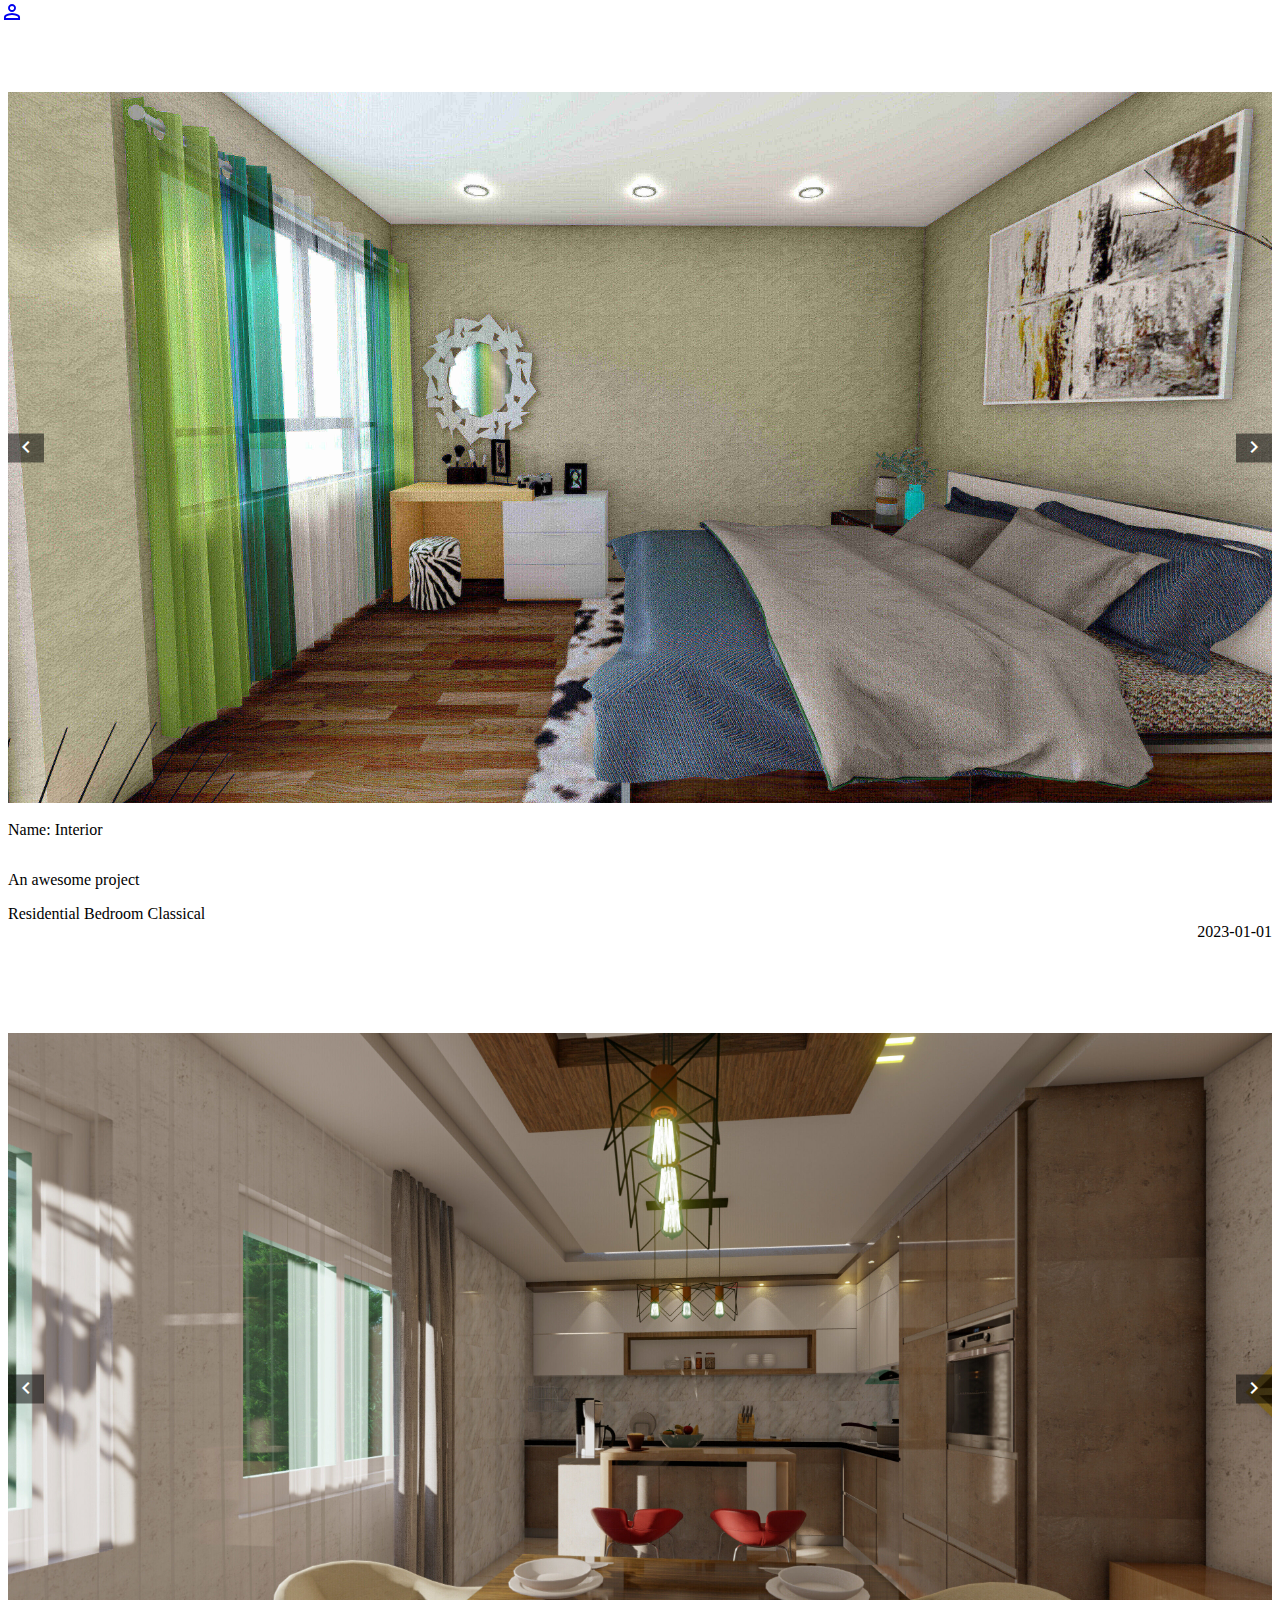
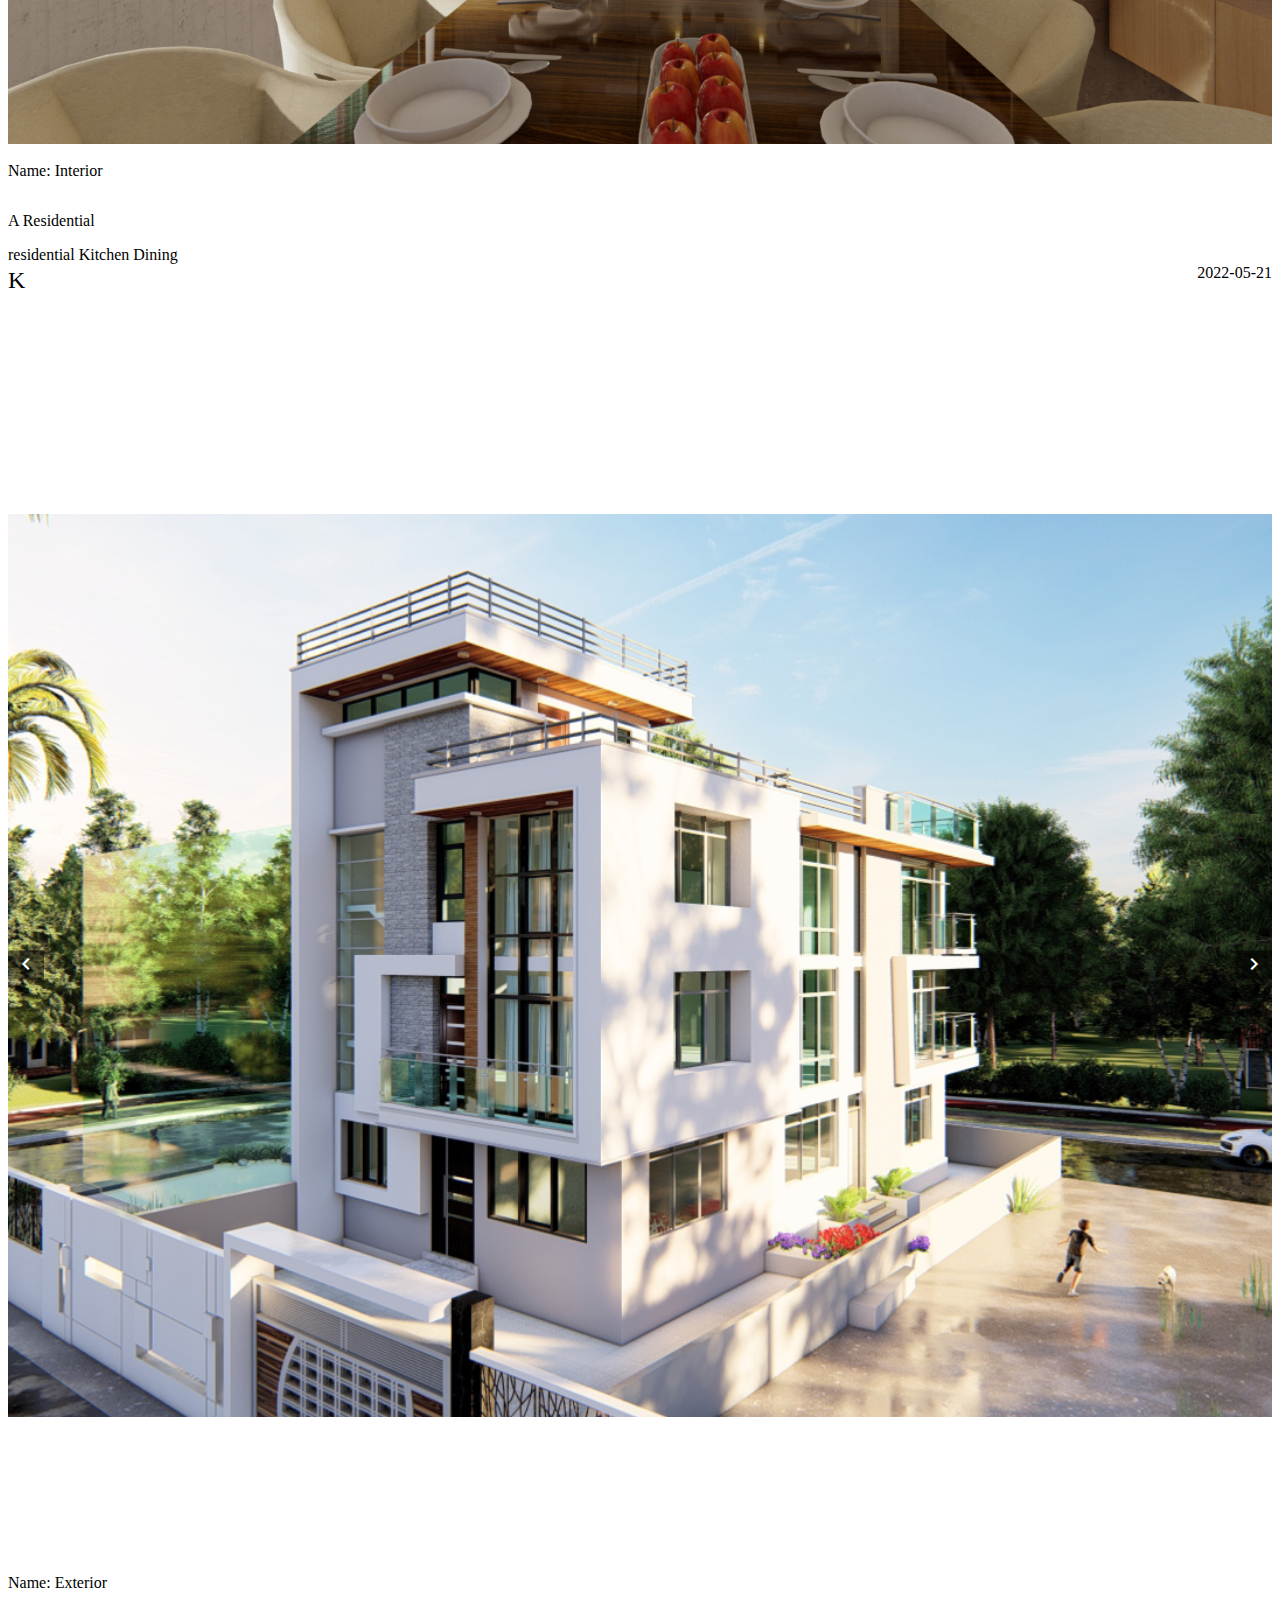
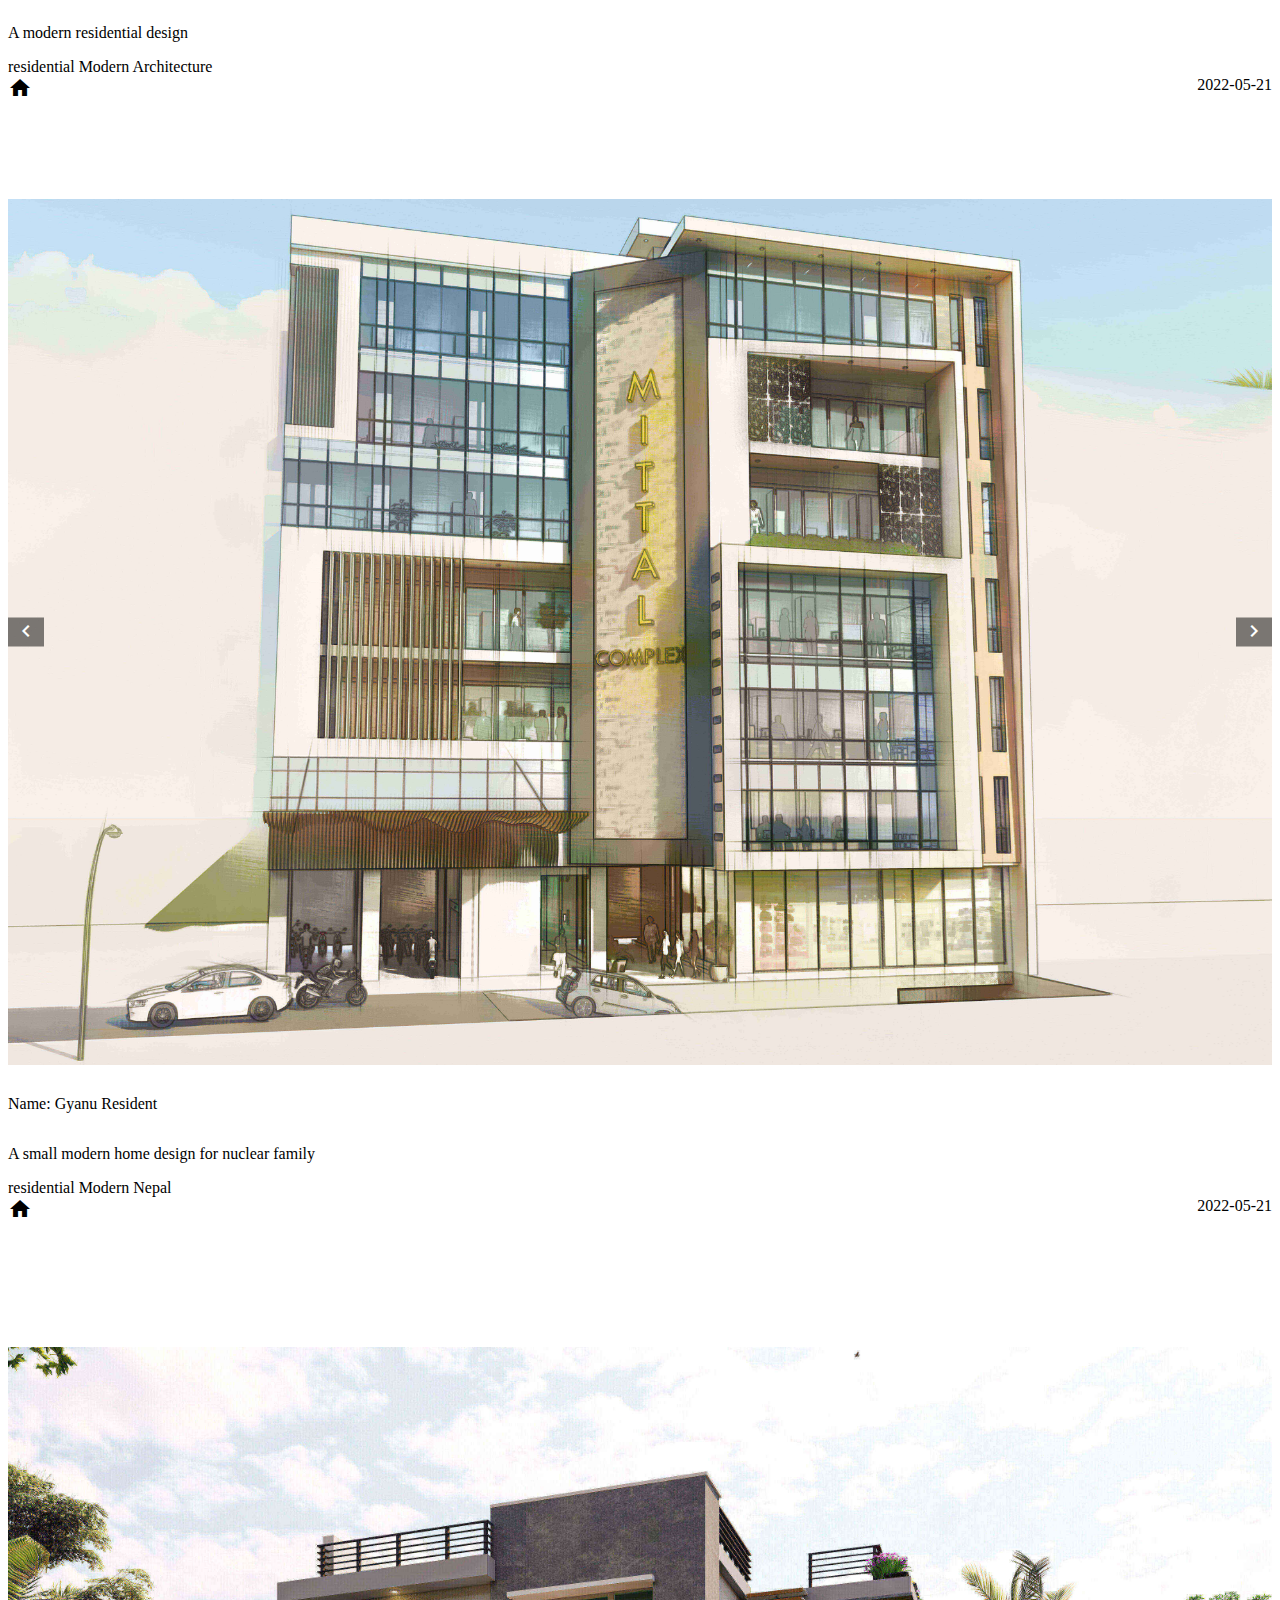
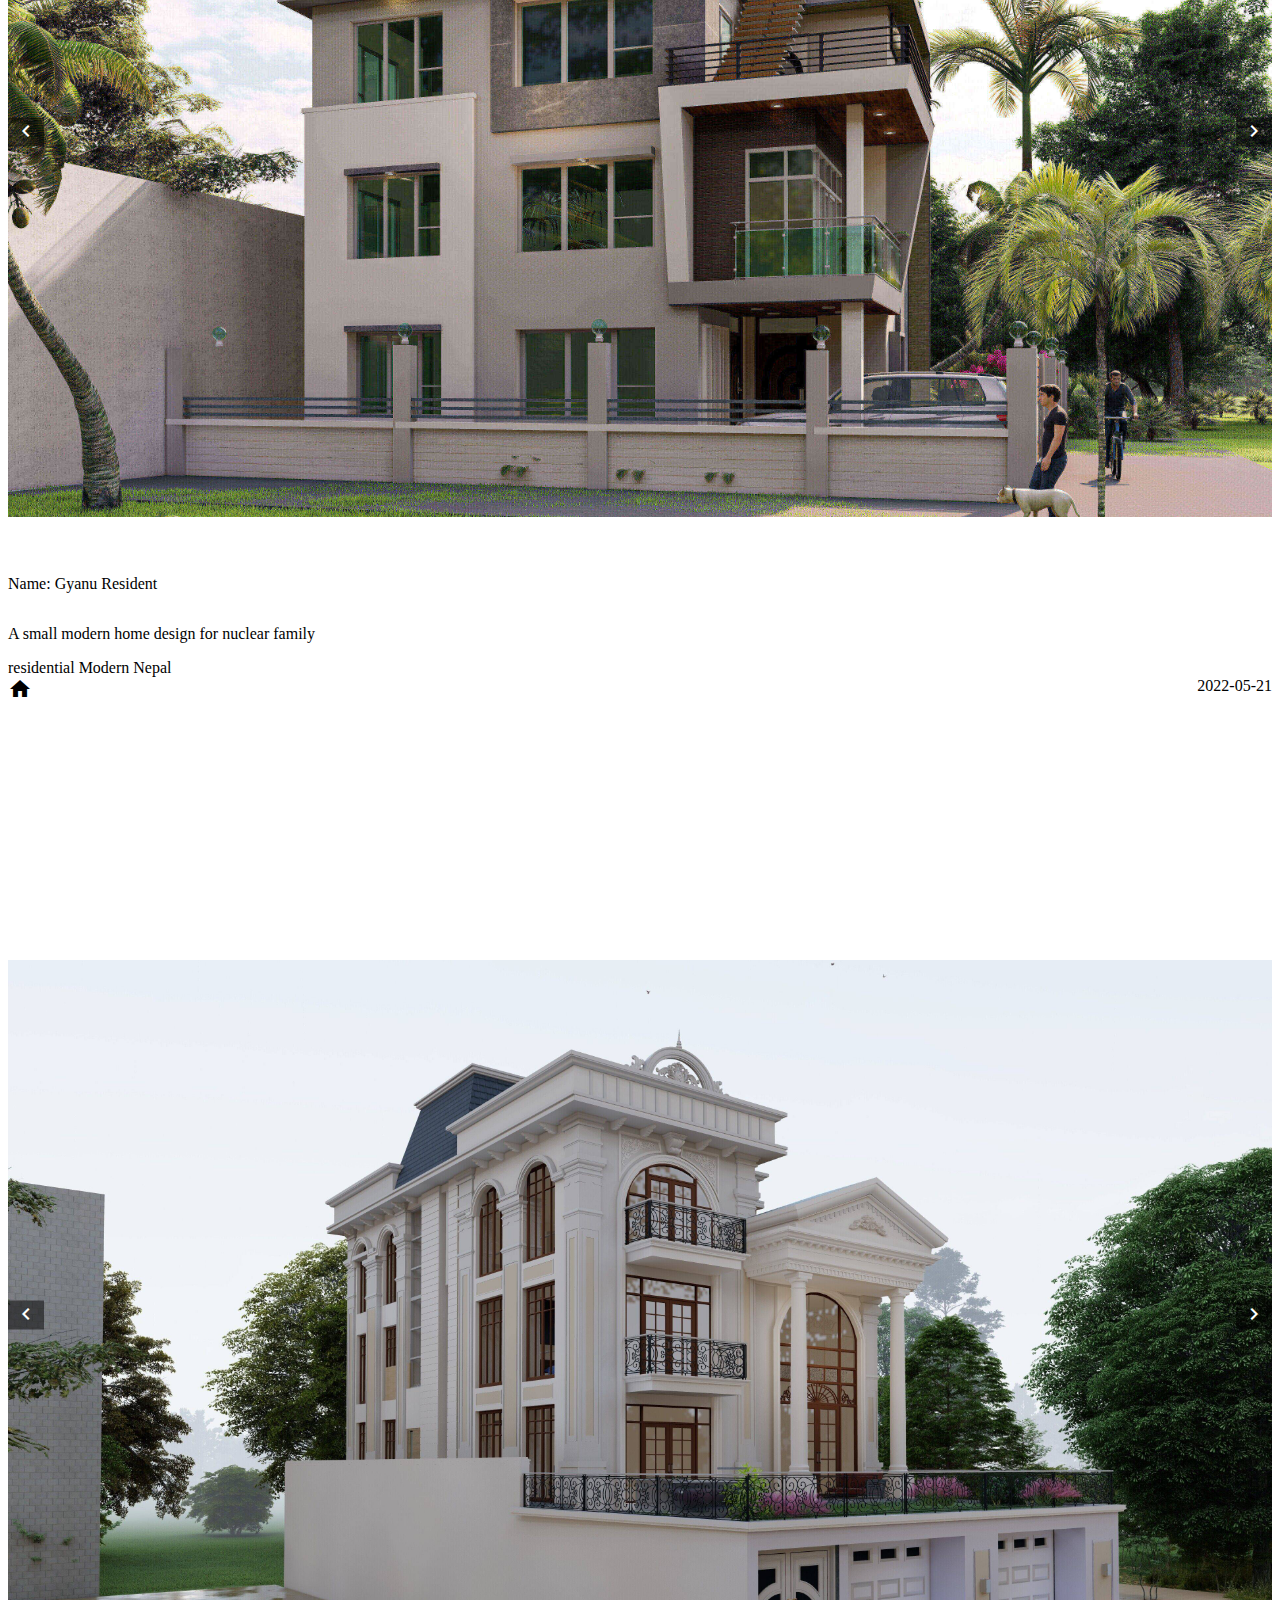
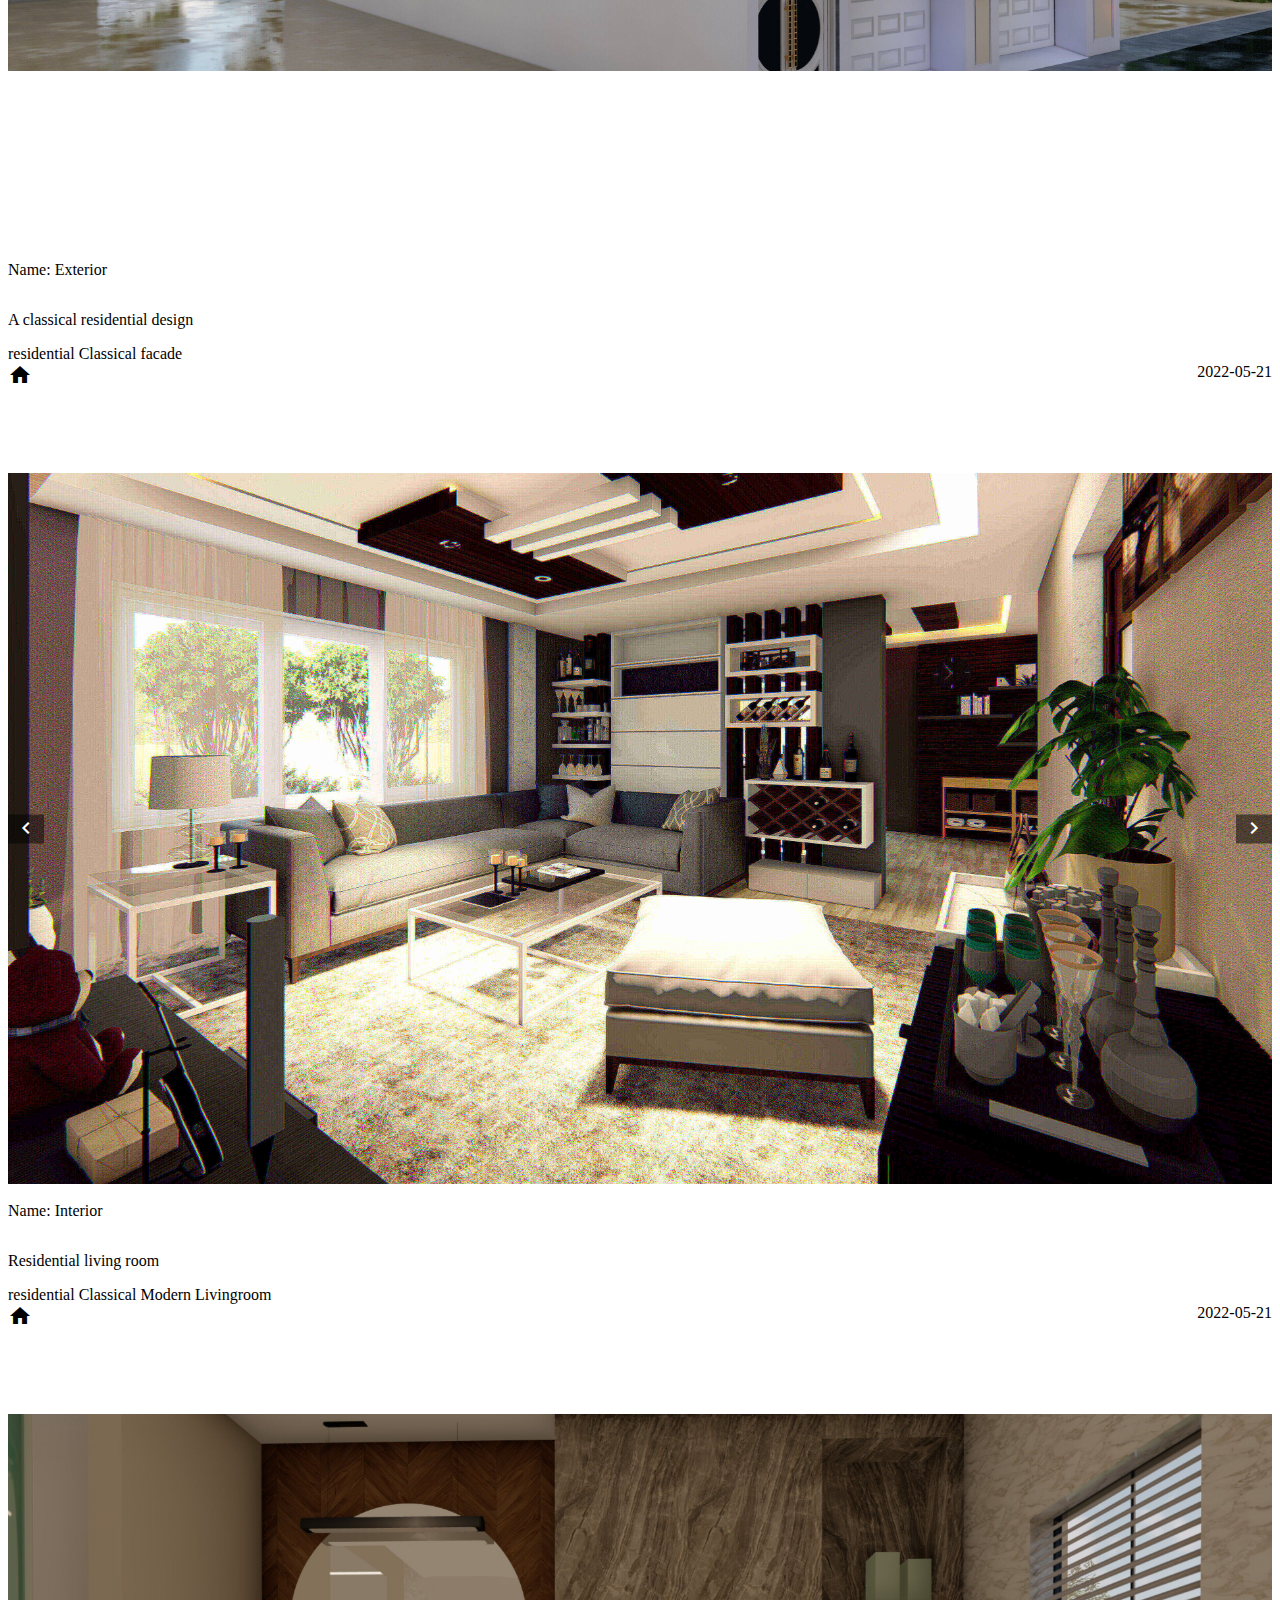
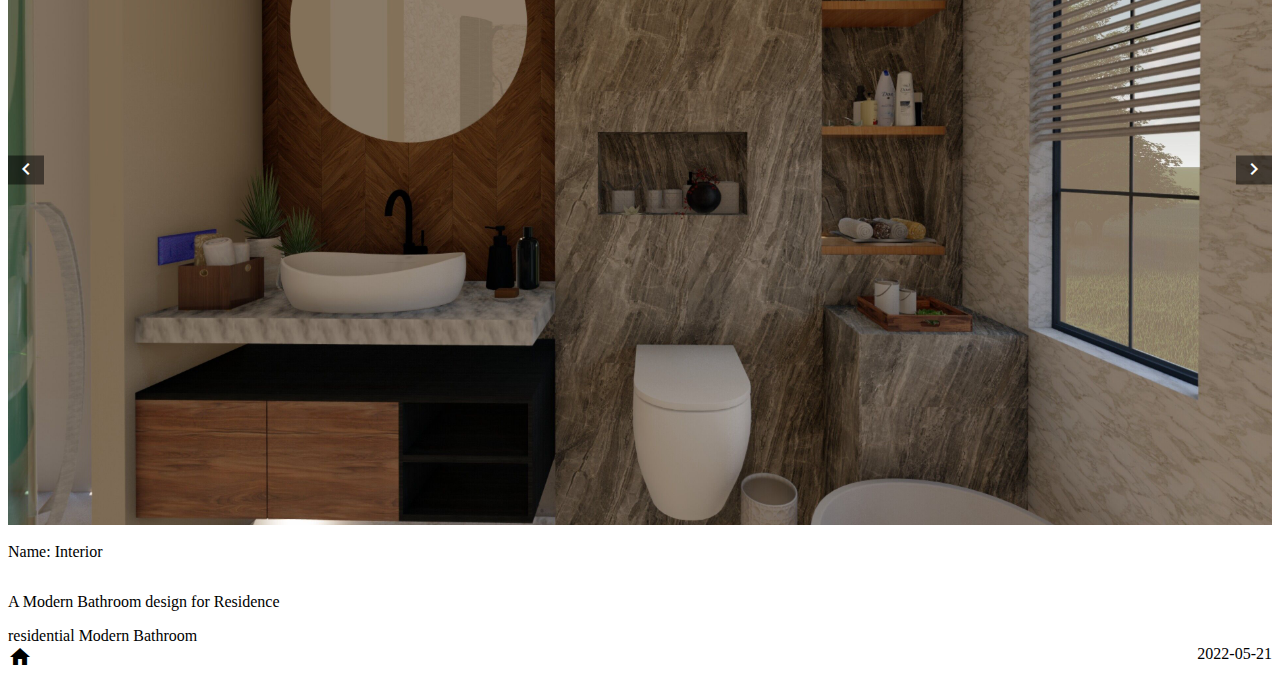
==== docs/index.html @ b26e99eb "initial generate" ====
<!DOCTYPE html>
<html lang="en">

<head>
    <meta charset="UTF-8">
    <meta http-equiv="X-UA-Compatible" content="IE=edge">
    <meta name="viewport" content="width=device-width, initial-scale=1.0">
    <title>Urmila Bade - Architect</title>
    <link href="https://fonts.googleapis.com/icon?family=Material+Icons" rel="stylesheet">
    <link href="https://fonts.googleapis.com/css?family=Open+Sans:300,400,700" rel="stylesheet">

    <!-- Bulma Version 0.9.x-->
    <link rel="stylesheet" href="https://cdn.jsdelivr.net/npm/bulma@1.0.0/css/bulma.min.css">

    <link rel="stylesheet" href="/styles/styles.css">
    <link rel="stylesheet" href="/styles/carousel.css">
</head>

<body>
    <div class="navbar is-inline-flex is-fixed-top">
        <!-- Navbar content -->
        <div class="navbar-item is-flex-touch">
            
            <a class="navbar-item" href="/about.html">
                <span class="icon is-large">
                    <i class="material-icons">person_outline</i>
                </span>
            </a>
            
        </div>
    </div>

    <div class="container has-navbar-fixed-top">
        

<div class="columns body-columns">
    <div class="column is-half is-offset-one-quarter">

        
        <div class="card">
            

            <div class="card-image">
                <div class="carousel">
                    <ul>
                        
                        <li>
                            <img src="portfolio/20230101-project1/gallery/BEDROOM 2.jpg" style="cursor: pointer;" alt="Picture">
                        </li>
                        
                        <li>
                            <img src="portfolio/20230101-project1/gallery/DDF.jpg" style="cursor: pointer;" alt="Picture">
                        </li>
                        
                        <li>
                            <img src="portfolio/20230101-project1/gallery/3 (1).jpg" style="cursor: pointer;" alt="Picture">
                        </li>
                        
                        <li>
                            <img src="portfolio/20230101-project1/gallery/BEDROOM 1 (1).jpg" style="cursor: pointer;" alt="Picture">
                        </li>
                        
                        <li>
                            <img src="portfolio/20230101-project1/gallery/2.jpg" style="cursor: pointer;" alt="Picture">
                        </li>
                        
                        <li>
                            <img src="portfolio/20230101-project1/gallery/p8.jpg" style="cursor: pointer;" alt="Picture">
                        </li>
                        
                    </ul>
                </div>
            </div>

            <div class="card-content">
                <div class="content">
                    
                    <div style="display: flex; justify-content: space-between;">
                        <p>
                            
                            <span class="subtitle is-5">Name: Interior</span>
                            
                        </p>
                        <p>
                            
                        </p>
                    </div>
                    
                    <p>
                        An awesome project
                    </p>
                    
                    <span class="tag">
                        Residential
                    </span>
                    
                    <span class="tag">
                        Bedroom
                    </span>
                    
                    <span class="tag">
                        Classical
                    </span>
                    

                </div>
            </div>

            <div class="card-footer">
                <div class="card-footer-item" style="display: flex; justify-content: space-between;">
                    <div>
                        <span class="icon is-medium">
                            <i class="material-icons">apartment</i>
                        </span>
                    </div>

                    <time datetime="2023-01-01">2023-01-01</time>

                </div>
            </div>
        </div>
        
        <div class="card">
            

            <div class="card-image">
                <div class="carousel">
                    <ul>
                        
                        <li>
                            <img src="portfolio/20220521-project2/gallery/P1.jpg" style="cursor: pointer;" alt="Picture">
                        </li>
                        
                        <li>
                            <img src="portfolio/20220521-project2/gallery/p1 (1).jpg" style="cursor: pointer;" alt="Picture">
                        </li>
                        
                        <li>
                            <img src="portfolio/20220521-project2/gallery/P2 (1).jpg" style="cursor: pointer;" alt="Picture">
                        </li>
                        
                        <li>
                            <img src="portfolio/20220521-project2/gallery/3.jpg" style="cursor: pointer;" alt="Picture">
                        </li>
                        
                        <li>
                            <img src="portfolio/20220521-project2/gallery/4.jpg" style="cursor: pointer;" alt="Picture">
                        </li>
                        
                    </ul>
                </div>
            </div>

            <div class="card-content">
                <div class="content">
                    
                    <div style="display: flex; justify-content: space-between;">
                        <p>
                            
                            <span class="subtitle is-5">Name: Interior</span>
                            
                        </p>
                        <p>
                            
                        </p>
                    </div>
                    
                    <p>
                        A Residential
                    </p>
                    
                    <span class="tag">
                        residential
                    </span>
                    
                    <span class="tag">
                        Kitchen
                    </span>
                    
                    <span class="tag">
                        Dining
                    </span>
                    

                </div>
            </div>

            <div class="card-footer">
                <div class="card-footer-item" style="display: flex; justify-content: space-between;">
                    <div>
                        <span class="icon is-medium">
                            <i class="material-icons">Kitchen</i>
                        </span>
                    </div>

                    <time datetime="2022-05-21">2022-05-21</time>

                </div>
            </div>
        </div>
        
        <div class="card">
            

            <div class="card-image">
                <div class="carousel">
                    <ul>
                        
                        <li>
                            <img src="portfolio/20220521-project6/gallery/2-p.jpg" style="cursor: pointer;" alt="Picture">
                        </li>
                        
                        <li>
                            <img src="portfolio/20220521-project6/gallery/B.jpg" style="cursor: pointer;" alt="Picture">
                        </li>
                        
                        <li>
                            <img src="portfolio/20220521-project6/gallery/pic3.jpg" style="cursor: pointer;" alt="Picture">
                        </li>
                        
                        <li>
                            <img src="portfolio/20220521-project6/gallery/ee.jpg" style="cursor: pointer;" alt="Picture">
                        </li>
                        
                        <li>
                            <img src="portfolio/20220521-project6/gallery/B (1).jpg" style="cursor: pointer;" alt="Picture">
                        </li>
                        
                        <li>
                            <img src="portfolio/20220521-project6/gallery/2-A.jpg" style="cursor: pointer;" alt="Picture">
                        </li>
                        
                        <li>
                            <img src="portfolio/20220521-project6/gallery/C.jpg" style="cursor: pointer;" alt="Picture">
                        </li>
                        
                        <li>
                            <img src="portfolio/20220521-project6/gallery/3-p.jpg" style="cursor: pointer;" alt="Picture">
                        </li>
                        
                        <li>
                            <img src="portfolio/20220521-project6/gallery/a3.jpg" style="cursor: pointer;" alt="Picture">
                        </li>
                        
                        <li>
                            <img src="portfolio/20220521-project6/gallery/3-A.jpg" style="cursor: pointer;" alt="Picture">
                        </li>
                        
                    </ul>
                </div>
            </div>

            <div class="card-content">
                <div class="content">
                    
                    <div style="display: flex; justify-content: space-between;">
                        <p>
                            
                            <span class="subtitle is-5">Name: Exterior</span>
                            
                        </p>
                        <p>
                            
                        </p>
                    </div>
                    
                    <p>
                        A modern residential design
                    </p>
                    
                    <span class="tag">
                        residential
                    </span>
                    
                    <span class="tag">
                        Modern
                    </span>
                    
                    <span class="tag">
                        Architecture
                    </span>
                    

                </div>
            </div>

            <div class="card-footer">
                <div class="card-footer-item" style="display: flex; justify-content: space-between;">
                    <div>
                        <span class="icon is-medium">
                            <i class="material-icons">home</i>
                        </span>
                    </div>

                    <time datetime="2022-05-21">2022-05-21</time>

                </div>
            </div>
        </div>
        
        <div class="card">
            

            <div class="card-image">
                <div class="carousel">
                    <ul>
                        
                        <li>
                            <img src="portfolio/20220521-project8/gallery/PIC2.jpg" style="cursor: pointer;" alt="Picture">
                        </li>
                        
                        <li>
                            <img src="portfolio/20220521-project8/gallery/PIC4.jpg" style="cursor: pointer;" alt="Picture">
                        </li>
                        
                        <li>
                            <img src="portfolio/20220521-project8/gallery/PIC6.jpg" style="cursor: pointer;" alt="Picture">
                        </li>
                        
                        <li>
                            <img src="portfolio/20220521-project8/gallery/PIC1.jpg" style="cursor: pointer;" alt="Picture">
                        </li>
                        
                    </ul>
                </div>
            </div>

            <div class="card-content">
                <div class="content">
                    
                    <div style="display: flex; justify-content: space-between;">
                        <p>
                            
                            <span class="subtitle is-5">Name: Gyanu Resident</span>
                            
                        </p>
                        <p>
                            
                        </p>
                    </div>
                    
                    <p>
                        A small modern home design for nuclear family
                    </p>
                    
                    <span class="tag">
                        residential
                    </span>
                    
                    <span class="tag">
                        Modern
                    </span>
                    
                    <span class="tag">
                        Nepal
                    </span>
                    

                </div>
            </div>

            <div class="card-footer">
                <div class="card-footer-item" style="display: flex; justify-content: space-between;">
                    <div>
                        <span class="icon is-medium">
                            <i class="material-icons">home</i>
                        </span>
                    </div>

                    <time datetime="2022-05-21">2022-05-21</time>

                </div>
            </div>
        </div>
        
        <div class="card">
            

            <div class="card-image">
                <div class="carousel">
                    <ul>
                        
                        <li>
                            <img src="portfolio/20220521-project7/gallery/PIC2.jpg" style="cursor: pointer;" alt="Picture">
                        </li>
                        
                        <li>
                            <img src="portfolio/20220521-project7/gallery/PIC4.jpg" style="cursor: pointer;" alt="Picture">
                        </li>
                        
                        <li>
                            <img src="portfolio/20220521-project7/gallery/PIC6.jpg" style="cursor: pointer;" alt="Picture">
                        </li>
                        
                        <li>
                            <img src="portfolio/20220521-project7/gallery/PIC1.jpg" style="cursor: pointer;" alt="Picture">
                        </li>
                        
                    </ul>
                </div>
            </div>

            <div class="card-content">
                <div class="content">
                    
                    <div style="display: flex; justify-content: space-between;">
                        <p>
                            
                            <span class="subtitle is-5">Name: Gyanu Resident</span>
                            
                        </p>
                        <p>
                            
                        </p>
                    </div>
                    
                    <p>
                        A small modern home design for nuclear family
                    </p>
                    
                    <span class="tag">
                        residential
                    </span>
                    
                    <span class="tag">
                        Modern
                    </span>
                    
                    <span class="tag">
                        Nepal
                    </span>
                    

                </div>
            </div>

            <div class="card-footer">
                <div class="card-footer-item" style="display: flex; justify-content: space-between;">
                    <div>
                        <span class="icon is-medium">
                            <i class="material-icons">home</i>
                        </span>
                    </div>

                    <time datetime="2022-05-21">2022-05-21</time>

                </div>
            </div>
        </div>
        
        <div class="card">
            

            <div class="card-image">
                <div class="carousel">
                    <ul>
                        
                        <li>
                            <img src="portfolio/20220521-project5/gallery/A.jpg" style="cursor: pointer;" alt="Picture">
                        </li>
                        
                        <li>
                            <img src="portfolio/20220521-project5/gallery/F.jpg" style="cursor: pointer;" alt="Picture">
                        </li>
                        
                        <li>
                            <img src="portfolio/20220521-project5/gallery/view 3.jpg" style="cursor: pointer;" alt="Picture">
                        </li>
                        
                        <li>
                            <img src="portfolio/20220521-project5/gallery/hotel 3.5.jpg" style="cursor: pointer;" alt="Picture">
                        </li>
                        
                    </ul>
                </div>
            </div>

            <div class="card-content">
                <div class="content">
                    
                    <div style="display: flex; justify-content: space-between;">
                        <p>
                            
                            <span class="subtitle is-5">Name: Exterior</span>
                            
                        </p>
                        <p>
                            
                        </p>
                    </div>
                    
                    <p>
                        A classical residential design
                    </p>
                    
                    <span class="tag">
                        residential
                    </span>
                    
                    <span class="tag">
                        Classical
                    </span>
                    
                    <span class="tag">
                        facade
                    </span>
                    

                </div>
            </div>

            <div class="card-footer">
                <div class="card-footer-item" style="display: flex; justify-content: space-between;">
                    <div>
                        <span class="icon is-medium">
                            <i class="material-icons">home</i>
                        </span>
                    </div>

                    <time datetime="2022-05-21">2022-05-21</time>

                </div>
            </div>
        </div>
        
        <div class="card">
            

            <div class="card-image">
                <div class="carousel">
                    <ul>
                        
                        <li>
                            <img src="portfolio/20220521-project3/gallery/liv3.jpg" style="cursor: pointer;" alt="Picture">
                        </li>
                        
                        <li>
                            <img src="portfolio/20220521-project3/gallery/p3.jpg" style="cursor: pointer;" alt="Picture">
                        </li>
                        
                        <li>
                            <img src="portfolio/20220521-project3/gallery/living1.jpg" style="cursor: pointer;" alt="Picture">
                        </li>
                        
                        <li>
                            <img src="portfolio/20220521-project3/gallery/pic1.jpg" style="cursor: pointer;" alt="Picture">
                        </li>
                        
                        <li>
                            <img src="portfolio/20220521-project3/gallery/pic2.jpg" style="cursor: pointer;" alt="Picture">
                        </li>
                        
                        <li>
                            <img src="portfolio/20220521-project3/gallery/p5.jpg" style="cursor: pointer;" alt="Picture">
                        </li>
                        
                        <li>
                            <img src="portfolio/20220521-project3/gallery/p2.jpg" style="cursor: pointer;" alt="Picture">
                        </li>
                        
                    </ul>
                </div>
            </div>

            <div class="card-content">
                <div class="content">
                    
                    <div style="display: flex; justify-content: space-between;">
                        <p>
                            
                            <span class="subtitle is-5">Name: Interior</span>
                            
                        </p>
                        <p>
                            
                        </p>
                    </div>
                    
                    <p>
                        Residential living room
                    </p>
                    
                    <span class="tag">
                        residential
                    </span>
                    
                    <span class="tag">
                        Classical
                    </span>
                    
                    <span class="tag">
                        Modern
                    </span>
                    
                    <span class="tag">
                        Livingroom
                    </span>
                    

                </div>
            </div>

            <div class="card-footer">
                <div class="card-footer-item" style="display: flex; justify-content: space-between;">
                    <div>
                        <span class="icon is-medium">
                            <i class="material-icons">home</i>
                        </span>
                    </div>

                    <time datetime="2022-05-21">2022-05-21</time>

                </div>
            </div>
        </div>
        
        <div class="card">
            

            <div class="card-image">
                <div class="carousel">
                    <ul>
                        
                        <li>
                            <img src="portfolio/20220521-project4/gallery/bath4.jpg" style="cursor: pointer;" alt="Picture">
                        </li>
                        
                        <li>
                            <img src="portfolio/20220521-project4/gallery/bath2.jpg" style="cursor: pointer;" alt="Picture">
                        </li>
                        
                    </ul>
                </div>
            </div>

            <div class="card-content">
                <div class="content">
                    
                    <div style="display: flex; justify-content: space-between;">
                        <p>
                            
                            <span class="subtitle is-5">Name: Interior</span>
                            
                        </p>
                        <p>
                            
                        </p>
                    </div>
                    
                    <p>
                        A Modern Bathroom design for Residence
                    </p>
                    
                    <span class="tag">
                        residential
                    </span>
                    
                    <span class="tag">
                        Modern
                    </span>
                    
                    <span class="tag">
                        Bathroom
                    </span>
                    

                </div>
            </div>

            <div class="card-footer">
                <div class="card-footer-item" style="display: flex; justify-content: space-between;">
                    <div>
                        <span class="icon is-medium">
                            <i class="material-icons">home</i>
                        </span>
                    </div>

                    <time datetime="2022-05-21">2022-05-21</time>

                </div>
            </div>
        </div>
        

    </div>
</div>


    </div>
    <!-- JavaScript libraries -->

    <script src="/scripts/carousel.js"></script>
</body>

</html>
---- styles/styles.css ----
.navbar {
    position: fixed;
    left: 0;
    top: 0;
    z-index: 2;
    /* background-color: white; */
    justify-content: space-around;
    width: 100%;
    /* border-bottom: 1px solid lightgray; */
}

.body-columns {
    margin-top: 10vh;
}
.card {
    margin-top: 5rem;
}
.card .header {
    padding: 5px 10px;
}
.card-footer .columns {
    width: 100%;
}
.card-footer .columns input {
    border: none;
    border-radius: 0;
    box-shadow: none;
}
.card-footer .columns .column:last-child {
    display: flex;
    align-items: center;
}
.card-footer .columns .column:last-child button {
    border: none;
}
.footer {
    margin-top: 10vh;
    padding: 2rem 1.5rem;
}
---- styles/carousel.css ----
/* carousel.css */

.carousel {
  width: inherit;
  overflow: hidden;
  margin: 0 auto;
  position: relative;
}

.carousel ul {
  list-style: none;
  padding: 0;
  margin: 0;
  width: 100%;
  display: flex;
  transition: transform 0.5s ease;
}

.carousel li {
  width: inherit;
  flex: 0 0 auto;
}

.carousel img {
  width: 100%; /* Ensure the image fills its container */
  height: 100%; /* Ensure the image fills its container */
  object-fit: contain; /* Maintain aspect ratio and fit the image within the container */
}

.carousel button {
  position: absolute;
  top: 50%;
  transform: translateY(-50%);
  background-color: rgba(0, 0, 0, 0.5);
  color: white;
  border: none;
  cursor: pointer;
}

.carousel .next-btn {
  right: 0;
}

.carousel .prev-btn {
  left: 0;
}

.lightbox {
  display: none;
  position: fixed;
  z-index: 9999;
  top: 0;
  left: 0;
  width: 100%;
  height: 100%;
  background-color: rgba(0, 0, 0, 0.7);
  overflow: auto;
  justify-content: center;
  align-items: center;
}

.lightbox-content {
  position: relative;
  width: 80%;
  max-width: 80vw;
  text-align: center;
}

.lightbox-image {
  max-width: 100%;
  max-height: 80vh; /* Adjust as needed */
  display: block;
  margin: 0 auto; /* Center the image horizontally */
}

.lightbox button {
  position: absolute;
  top: 50%;
  transform: translateY(-50%);
  background-color: rgba(0, 0, 0, 0.5);
  color: white;
  border: none;
  cursor: pointer;
}

.lightbox .prev-btn {
  left: 0;
}

.lightbox .next-btn {
  right: 0;
}

.lightbox .close {
  color: white;
  position: absolute;
  top: 15px;
  right: 15px;
  font-size: 30px;
  cursor: pointer;
}
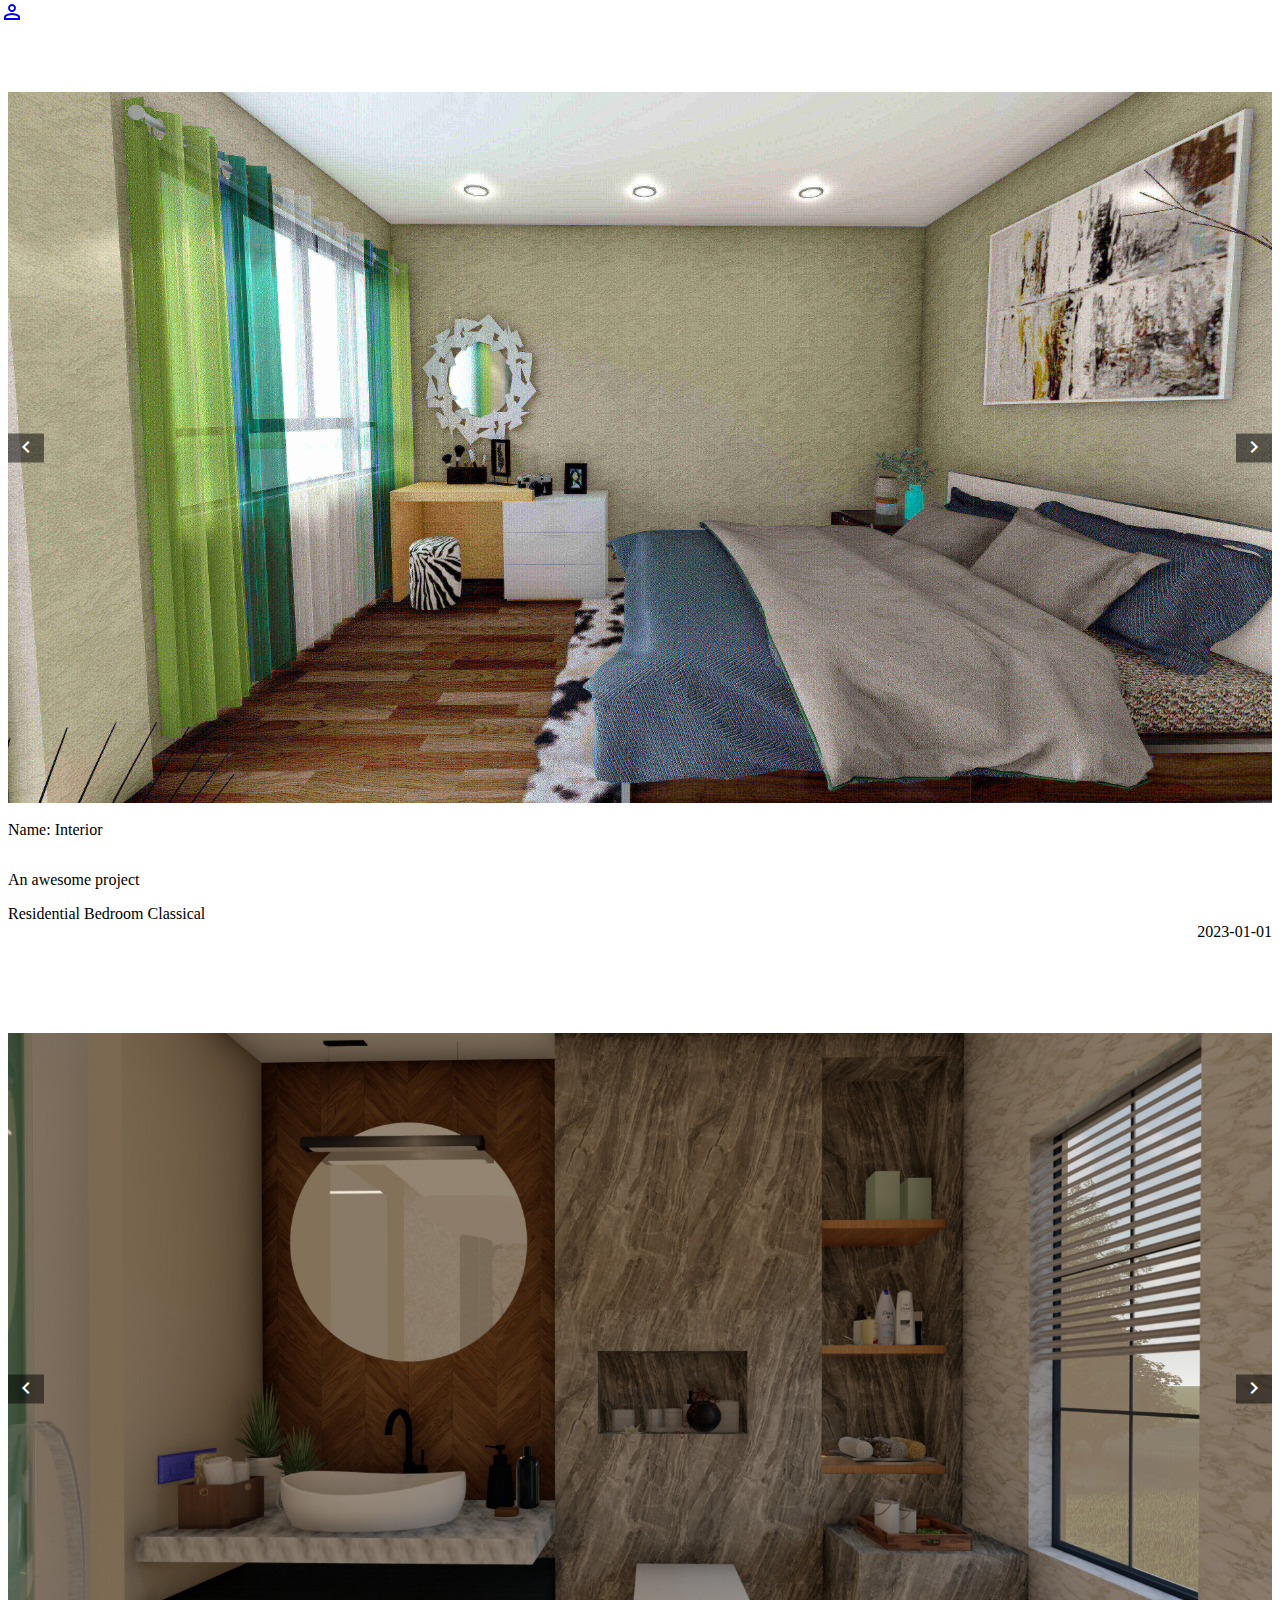
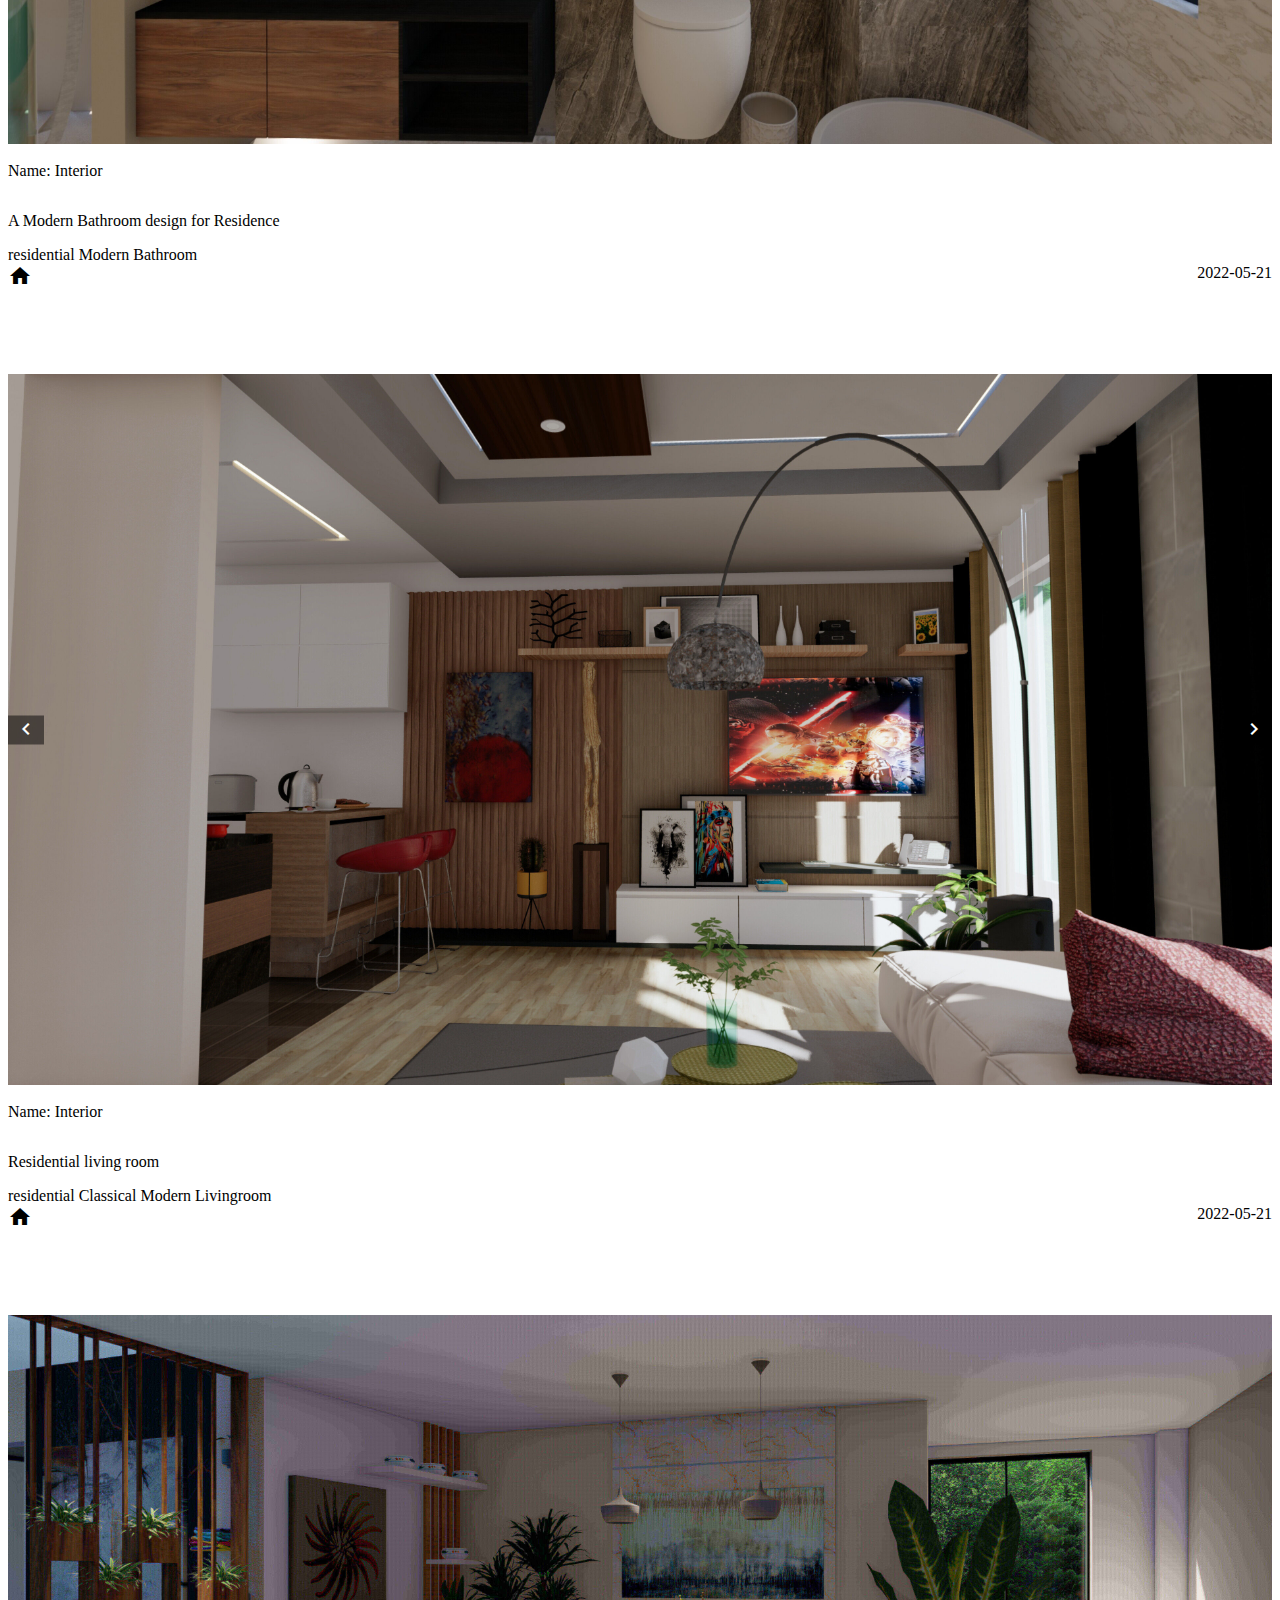
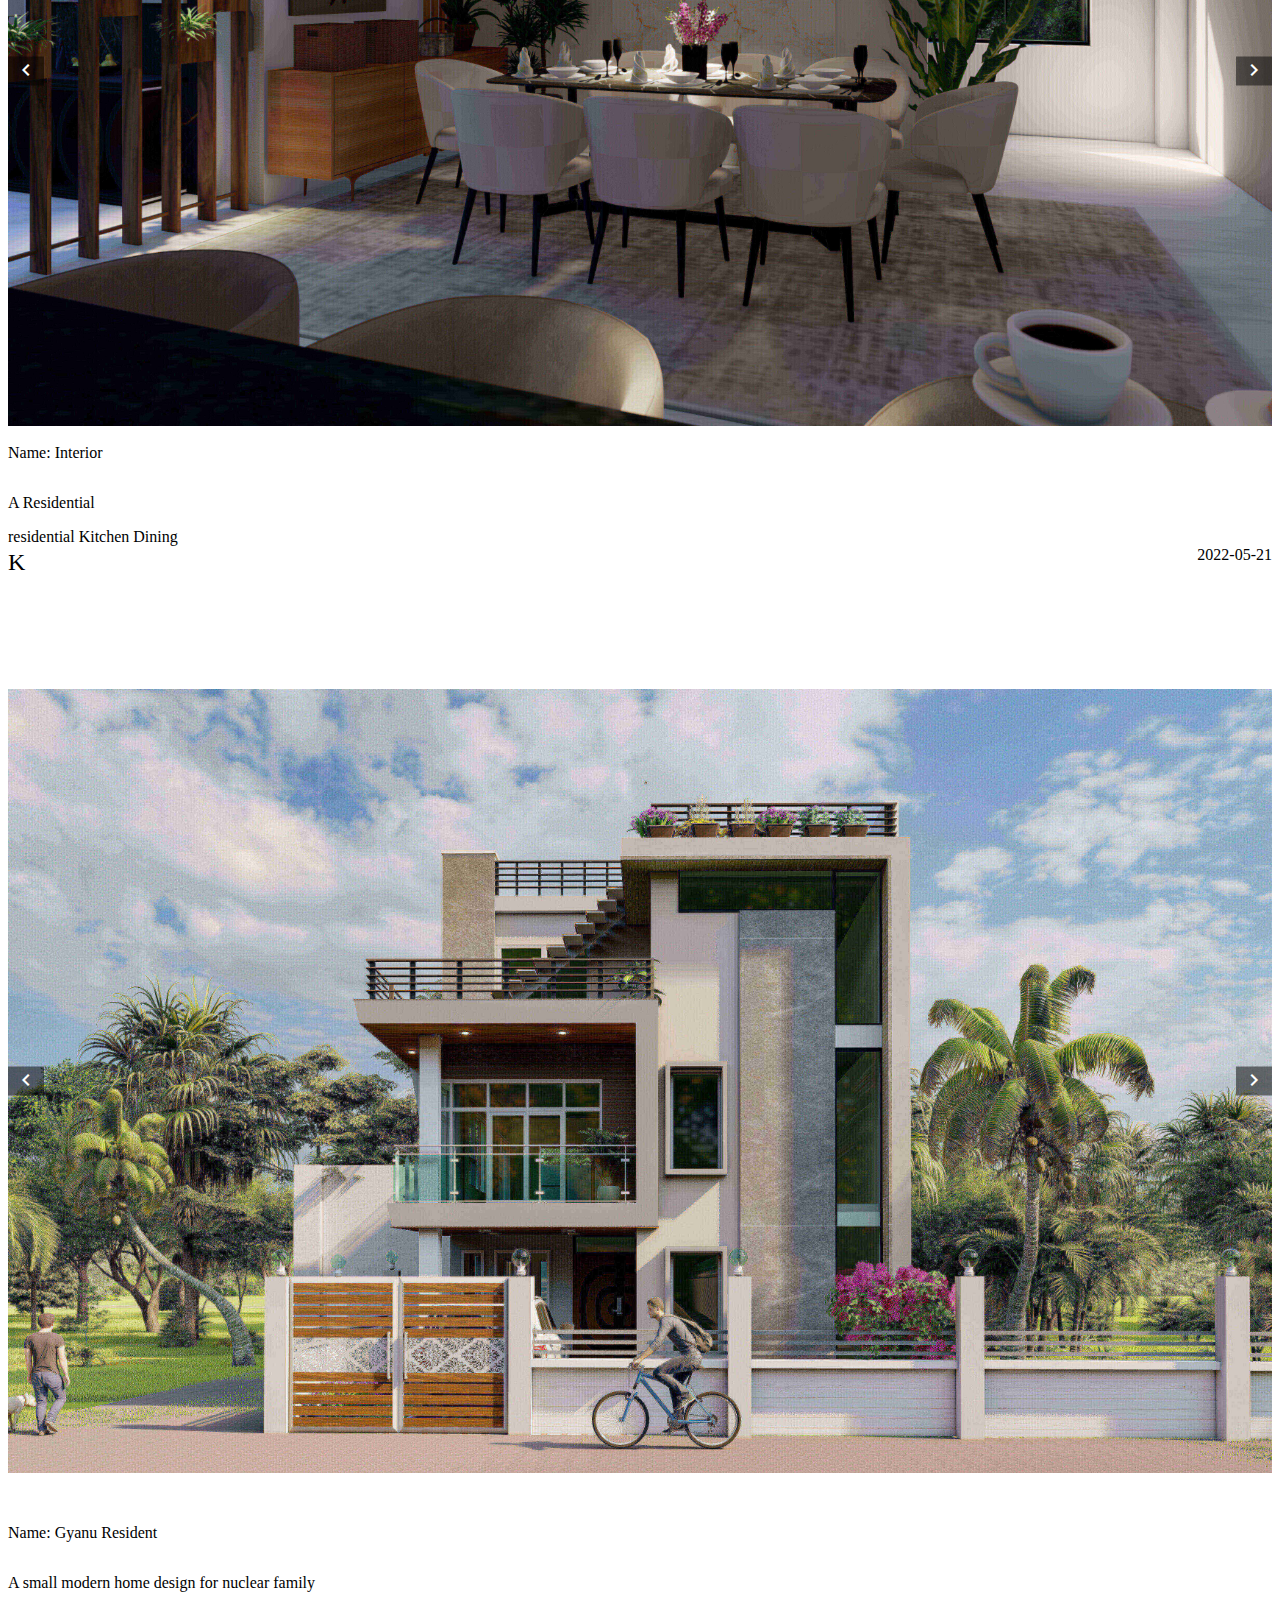
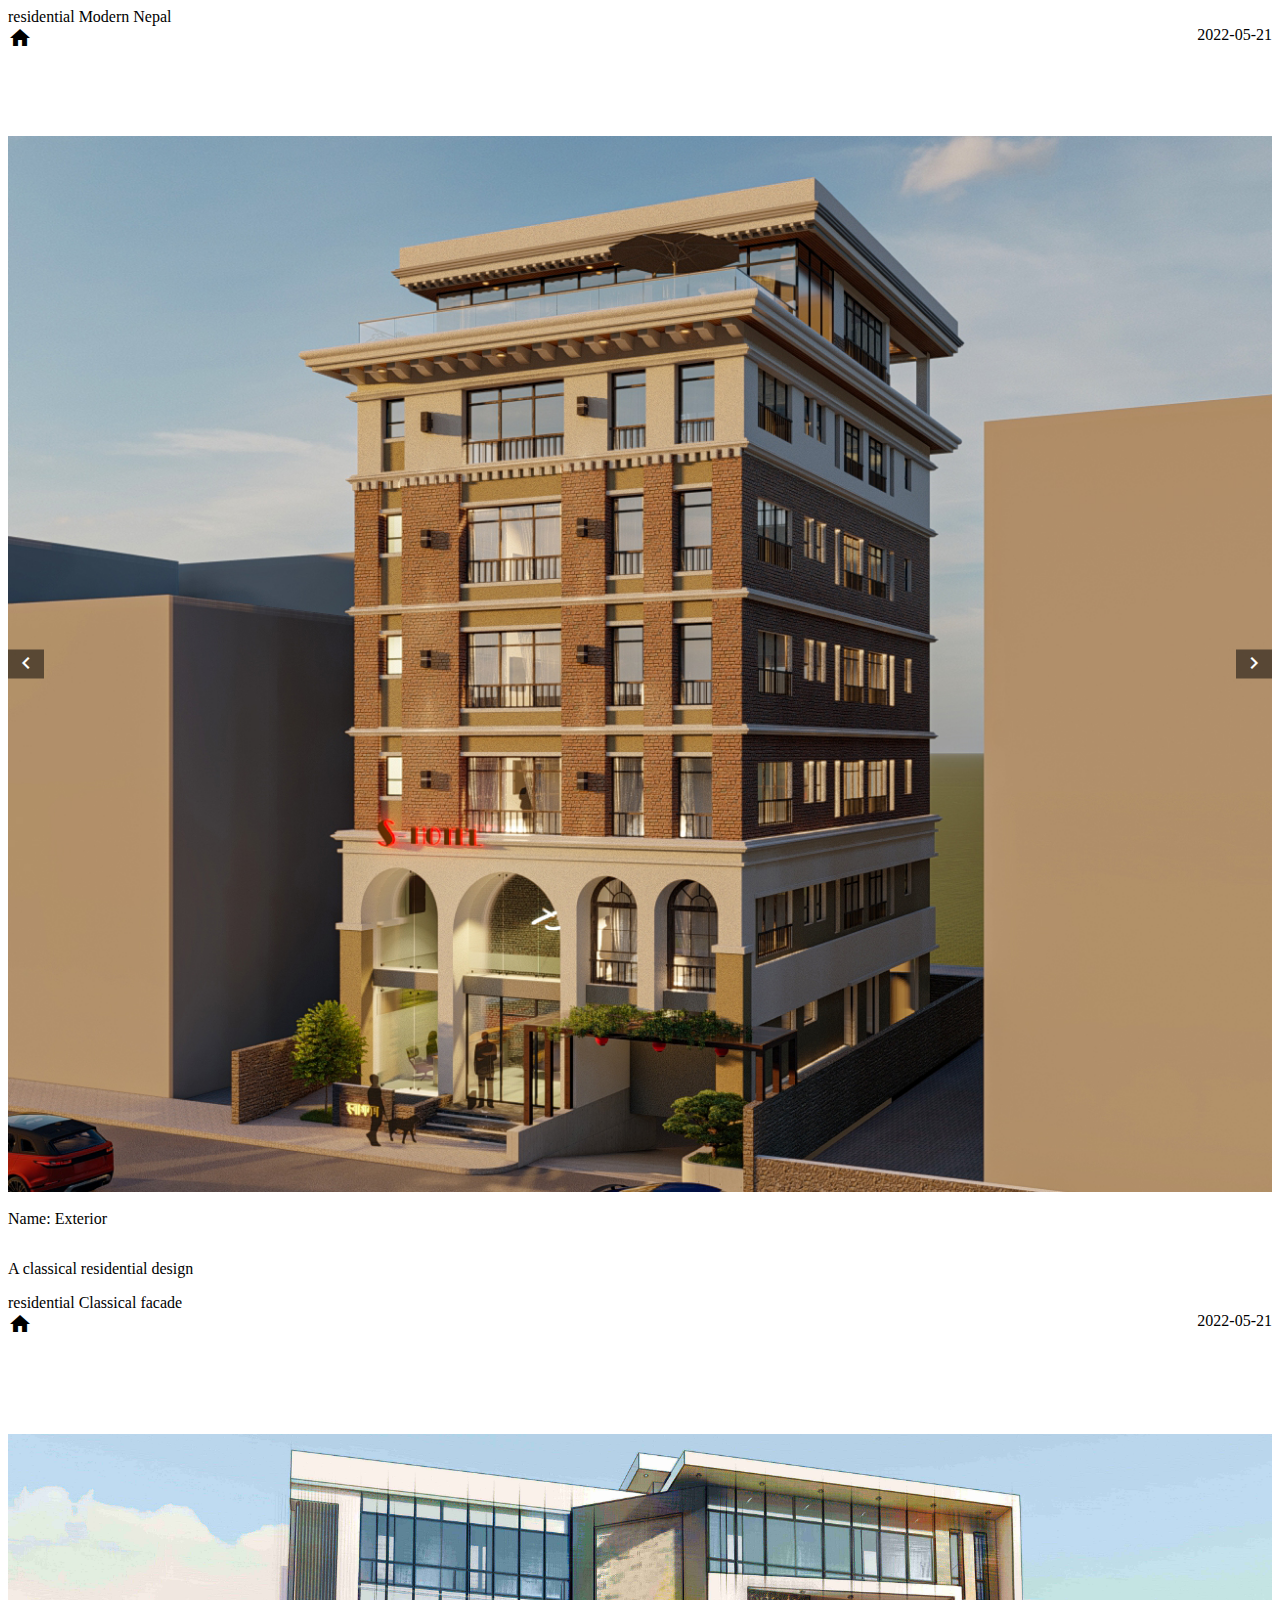
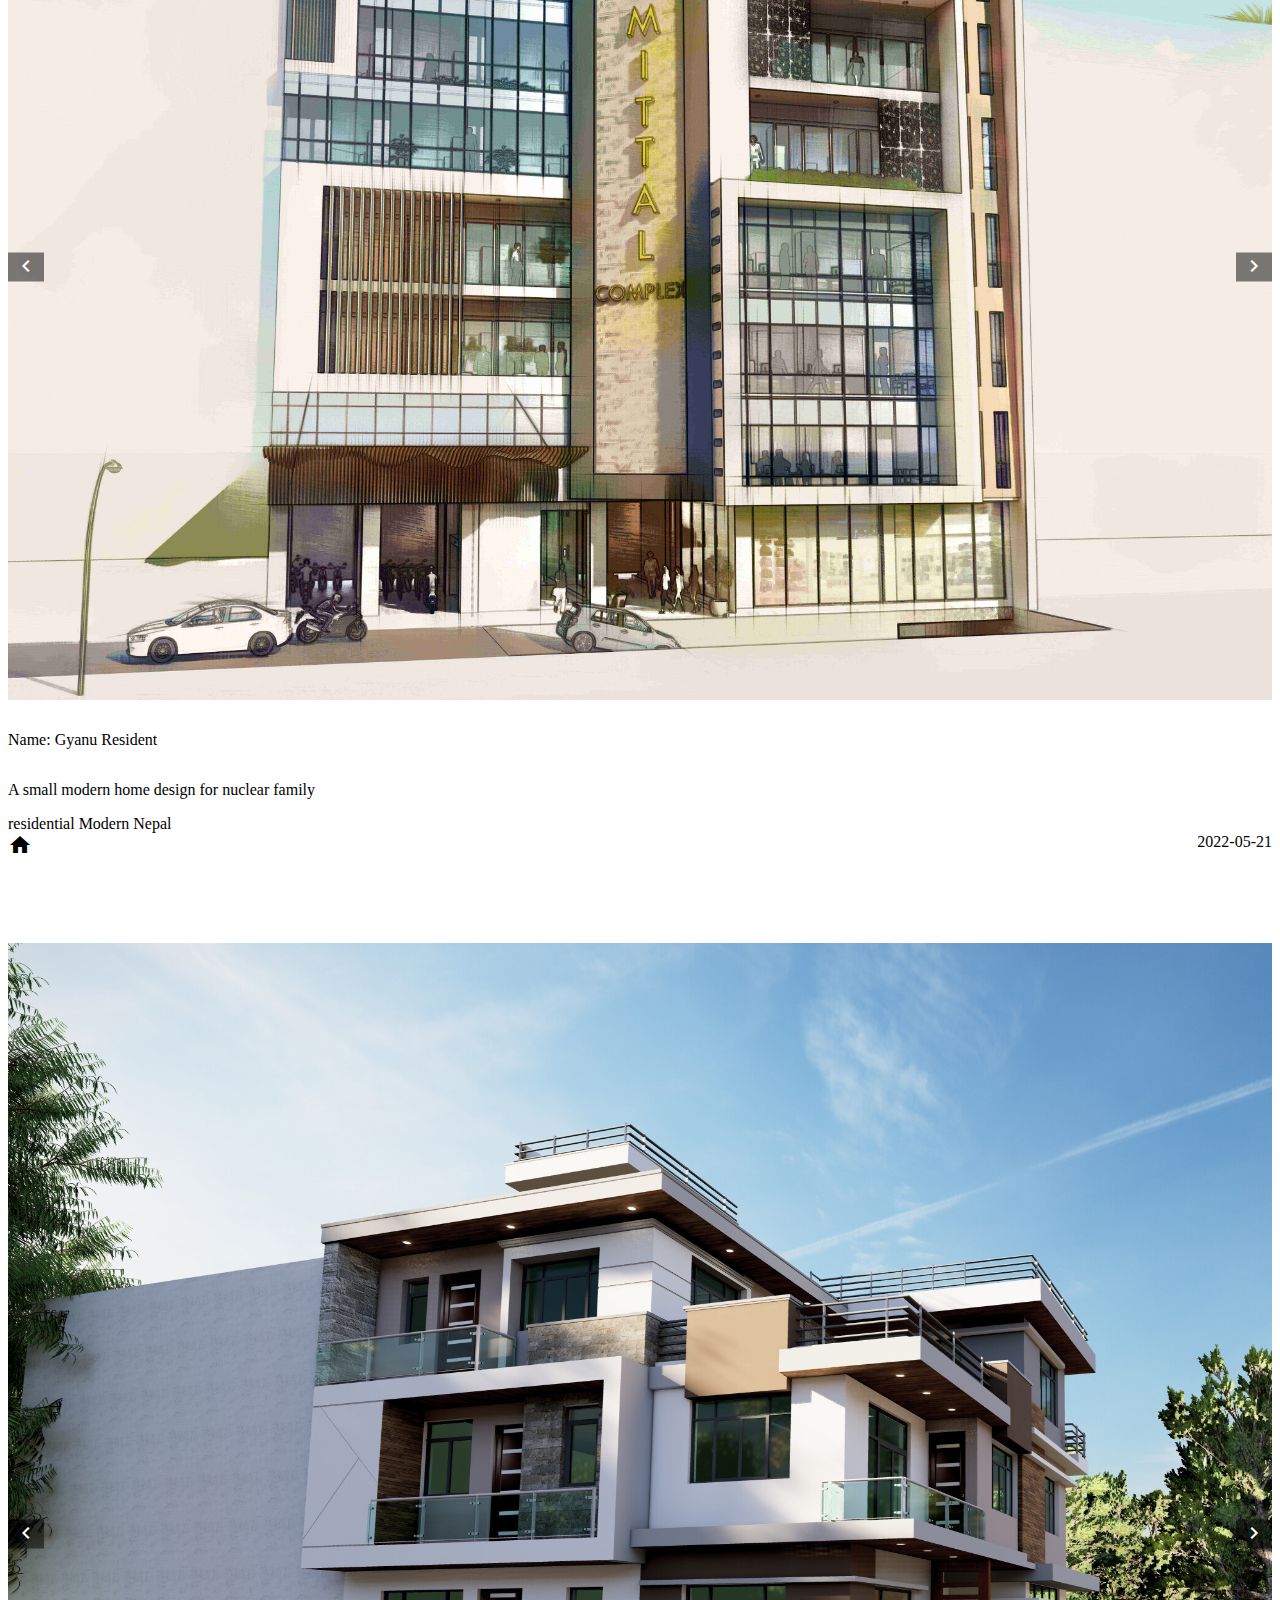
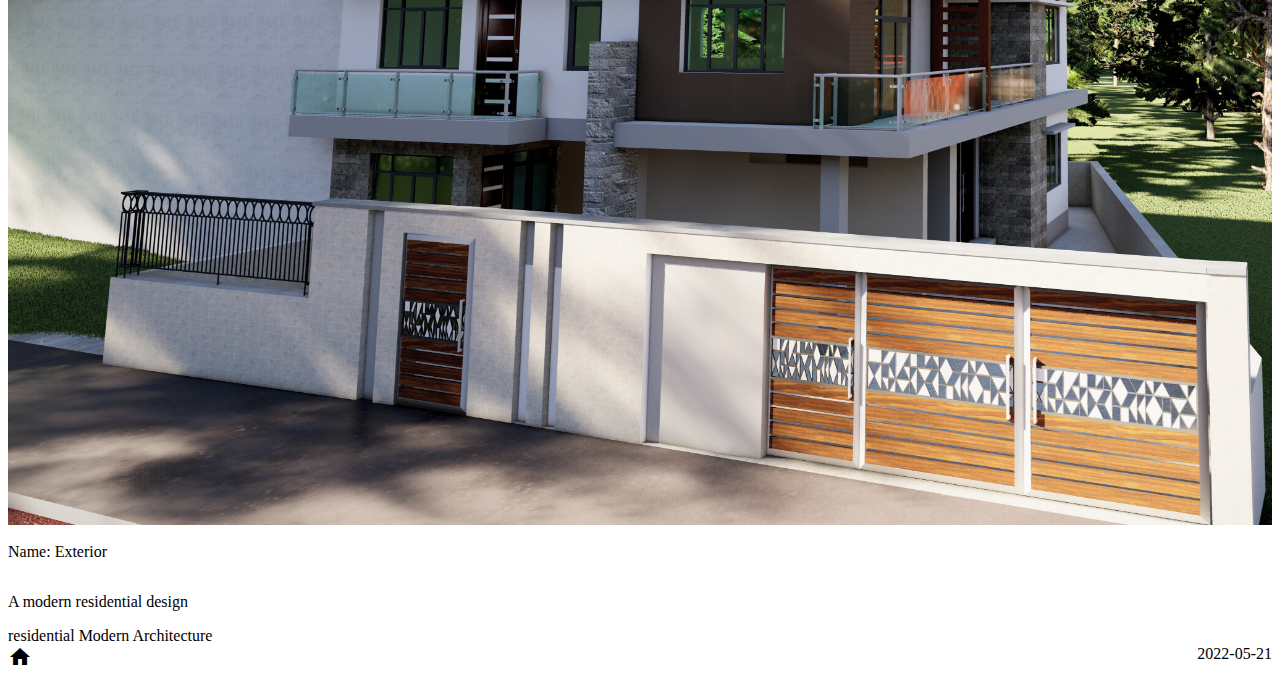
==== commit 37a3f4c3: "Automatically generated site" ====
--- a/docs/index.html
+++ b/docs/index.html
@@ -53,18 +53,18 @@
                         </li>
                         
                         <li>
+                            <img src="portfolio/20230101-project1/gallery/BEDROOM 1 (1).jpg" style="cursor: pointer;" alt="Picture">
+                        </li>
+                        
+                        <li>
+                            <img src="portfolio/20230101-project1/gallery/2.jpg" style="cursor: pointer;" alt="Picture">
+                        </li>
+                        
+                        <li>
                             <img src="portfolio/20230101-project1/gallery/3 (1).jpg" style="cursor: pointer;" alt="Picture">
                         </li>
                         
                         <li>
-                            <img src="portfolio/20230101-project1/gallery/BEDROOM 1 (1).jpg" style="cursor: pointer;" alt="Picture">
-                        </li>
-                        
-                        <li>
-                            <img src="portfolio/20230101-project1/gallery/2.jpg" style="cursor: pointer;" alt="Picture">
-                        </li>
-                        
-                        <li>
                             <img src="portfolio/20230101-project1/gallery/p8.jpg" style="cursor: pointer;" alt="Picture">
                         </li>
                         
@@ -128,22 +128,180 @@
                     <ul>
                         
                         <li>
+                            <img src="portfolio/20220521-project4/gallery/bath4.jpg" style="cursor: pointer;" alt="Picture">
+                        </li>
+                        
+                        <li>
+                            <img src="portfolio/20220521-project4/gallery/bath2.jpg" style="cursor: pointer;" alt="Picture">
+                        </li>
+                        
+                    </ul>
+                </div>
+            </div>
+
+            <div class="card-content">
+                <div class="content">
+                    
+                    <div style="display: flex; justify-content: space-between;">
+                        <p>
+                            
+                            <span class="subtitle is-5">Name: Interior</span>
+                            
+                        </p>
+                        <p>
+                            
+                        </p>
+                    </div>
+                    
+                    <p>
+                        A Modern Bathroom design for Residence
+                    </p>
+                    
+                    <span class="tag">
+                        residential
+                    </span>
+                    
+                    <span class="tag">
+                        Modern
+                    </span>
+                    
+                    <span class="tag">
+                        Bathroom
+                    </span>
+                    
+
+                </div>
+            </div>
+
+            <div class="card-footer">
+                <div class="card-footer-item" style="display: flex; justify-content: space-between;">
+                    <div>
+                        <span class="icon is-medium">
+                            <i class="material-icons">home</i>
+                        </span>
+                    </div>
+
+                    <time datetime="2022-05-21">2022-05-21</time>
+
+                </div>
+            </div>
+        </div>
+        
+        <div class="card">
+            
+
+            <div class="card-image">
+                <div class="carousel">
+                    <ul>
+                        
+                        <li>
+                            <img src="portfolio/20220521-project3/gallery/pic2.jpg" style="cursor: pointer;" alt="Picture">
+                        </li>
+                        
+                        <li>
+                            <img src="portfolio/20220521-project3/gallery/pic1.jpg" style="cursor: pointer;" alt="Picture">
+                        </li>
+                        
+                        <li>
+                            <img src="portfolio/20220521-project3/gallery/living1.jpg" style="cursor: pointer;" alt="Picture">
+                        </li>
+                        
+                        <li>
+                            <img src="portfolio/20220521-project3/gallery/p2.jpg" style="cursor: pointer;" alt="Picture">
+                        </li>
+                        
+                        <li>
+                            <img src="portfolio/20220521-project3/gallery/liv3.jpg" style="cursor: pointer;" alt="Picture">
+                        </li>
+                        
+                        <li>
+                            <img src="portfolio/20220521-project3/gallery/p3.jpg" style="cursor: pointer;" alt="Picture">
+                        </li>
+                        
+                        <li>
+                            <img src="portfolio/20220521-project3/gallery/p5.jpg" style="cursor: pointer;" alt="Picture">
+                        </li>
+                        
+                    </ul>
+                </div>
+            </div>
+
+            <div class="card-content">
+                <div class="content">
+                    
+                    <div style="display: flex; justify-content: space-between;">
+                        <p>
+                            
+                            <span class="subtitle is-5">Name: Interior</span>
+                            
+                        </p>
+                        <p>
+                            
+                        </p>
+                    </div>
+                    
+                    <p>
+                        Residential living room
+                    </p>
+                    
+                    <span class="tag">
+                        residential
+                    </span>
+                    
+                    <span class="tag">
+                        Classical
+                    </span>
+                    
+                    <span class="tag">
+                        Modern
+                    </span>
+                    
+                    <span class="tag">
+                        Livingroom
+                    </span>
+                    
+
+                </div>
+            </div>
+
+            <div class="card-footer">
+                <div class="card-footer-item" style="display: flex; justify-content: space-between;">
+                    <div>
+                        <span class="icon is-medium">
+                            <i class="material-icons">home</i>
+                        </span>
+                    </div>
+
+                    <time datetime="2022-05-21">2022-05-21</time>
+
+                </div>
+            </div>
+        </div>
+        
+        <div class="card">
+            
+
+            <div class="card-image">
+                <div class="carousel">
+                    <ul>
+                        
+                        <li>
+                            <img src="portfolio/20220521-project2/gallery/p1 (1).jpg" style="cursor: pointer;" alt="Picture">
+                        </li>
+                        
+                        <li>
+                            <img src="portfolio/20220521-project2/gallery/P2 (1).jpg" style="cursor: pointer;" alt="Picture">
+                        </li>
+                        
+                        <li>
+                            <img src="portfolio/20220521-project2/gallery/3.jpg" style="cursor: pointer;" alt="Picture">
+                        </li>
+                        
+                        <li>
                             <img src="portfolio/20220521-project2/gallery/P1.jpg" style="cursor: pointer;" alt="Picture">
                         </li>
                         
                         <li>
-                            <img src="portfolio/20220521-project2/gallery/p1 (1).jpg" style="cursor: pointer;" alt="Picture">
-                        </li>
-                        
-                        <li>
-                            <img src="portfolio/20220521-project2/gallery/P2 (1).jpg" style="cursor: pointer;" alt="Picture">
-                        </li>
-                        
-                        <li>
-                            <img src="portfolio/20220521-project2/gallery/3.jpg" style="cursor: pointer;" alt="Picture">
-                        </li>
-                        
-                        <li>
                             <img src="portfolio/20220521-project2/gallery/4.jpg" style="cursor: pointer;" alt="Picture">
                         </li>
                         
@@ -207,45 +365,270 @@
                     <ul>
                         
                         <li>
+                            <img src="portfolio/20220521-project7/gallery/PIC1.jpg" style="cursor: pointer;" alt="Picture">
+                        </li>
+                        
+                        <li>
+                            <img src="portfolio/20220521-project7/gallery/PIC4.jpg" style="cursor: pointer;" alt="Picture">
+                        </li>
+                        
+                        <li>
+                            <img src="portfolio/20220521-project7/gallery/PIC2.jpg" style="cursor: pointer;" alt="Picture">
+                        </li>
+                        
+                        <li>
+                            <img src="portfolio/20220521-project7/gallery/PIC6.jpg" style="cursor: pointer;" alt="Picture">
+                        </li>
+                        
+                    </ul>
+                </div>
+            </div>
+
+            <div class="card-content">
+                <div class="content">
+                    
+                    <div style="display: flex; justify-content: space-between;">
+                        <p>
+                            
+                            <span class="subtitle is-5">Name: Gyanu Resident</span>
+                            
+                        </p>
+                        <p>
+                            
+                        </p>
+                    </div>
+                    
+                    <p>
+                        A small modern home design for nuclear family
+                    </p>
+                    
+                    <span class="tag">
+                        residential
+                    </span>
+                    
+                    <span class="tag">
+                        Modern
+                    </span>
+                    
+                    <span class="tag">
+                        Nepal
+                    </span>
+                    
+
+                </div>
+            </div>
+
+            <div class="card-footer">
+                <div class="card-footer-item" style="display: flex; justify-content: space-between;">
+                    <div>
+                        <span class="icon is-medium">
+                            <i class="material-icons">home</i>
+                        </span>
+                    </div>
+
+                    <time datetime="2022-05-21">2022-05-21</time>
+
+                </div>
+            </div>
+        </div>
+        
+        <div class="card">
+            
+
+            <div class="card-image">
+                <div class="carousel">
+                    <ul>
+                        
+                        <li>
+                            <img src="portfolio/20220521-project5/gallery/hotel 3.5.jpg" style="cursor: pointer;" alt="Picture">
+                        </li>
+                        
+                        <li>
+                            <img src="portfolio/20220521-project5/gallery/F.jpg" style="cursor: pointer;" alt="Picture">
+                        </li>
+                        
+                        <li>
+                            <img src="portfolio/20220521-project5/gallery/view 3.jpg" style="cursor: pointer;" alt="Picture">
+                        </li>
+                        
+                        <li>
+                            <img src="portfolio/20220521-project5/gallery/A.jpg" style="cursor: pointer;" alt="Picture">
+                        </li>
+                        
+                    </ul>
+                </div>
+            </div>
+
+            <div class="card-content">
+                <div class="content">
+                    
+                    <div style="display: flex; justify-content: space-between;">
+                        <p>
+                            
+                            <span class="subtitle is-5">Name: Exterior</span>
+                            
+                        </p>
+                        <p>
+                            
+                        </p>
+                    </div>
+                    
+                    <p>
+                        A classical residential design
+                    </p>
+                    
+                    <span class="tag">
+                        residential
+                    </span>
+                    
+                    <span class="tag">
+                        Classical
+                    </span>
+                    
+                    <span class="tag">
+                        facade
+                    </span>
+                    
+
+                </div>
+            </div>
+
+            <div class="card-footer">
+                <div class="card-footer-item" style="display: flex; justify-content: space-between;">
+                    <div>
+                        <span class="icon is-medium">
+                            <i class="material-icons">home</i>
+                        </span>
+                    </div>
+
+                    <time datetime="2022-05-21">2022-05-21</time>
+
+                </div>
+            </div>
+        </div>
+        
+        <div class="card">
+            
+
+            <div class="card-image">
+                <div class="carousel">
+                    <ul>
+                        
+                        <li>
+                            <img src="portfolio/20220521-project8/gallery/PIC1.jpg" style="cursor: pointer;" alt="Picture">
+                        </li>
+                        
+                        <li>
+                            <img src="portfolio/20220521-project8/gallery/PIC4.jpg" style="cursor: pointer;" alt="Picture">
+                        </li>
+                        
+                        <li>
+                            <img src="portfolio/20220521-project8/gallery/PIC2.jpg" style="cursor: pointer;" alt="Picture">
+                        </li>
+                        
+                        <li>
+                            <img src="portfolio/20220521-project8/gallery/PIC6.jpg" style="cursor: pointer;" alt="Picture">
+                        </li>
+                        
+                    </ul>
+                </div>
+            </div>
+
+            <div class="card-content">
+                <div class="content">
+                    
+                    <div style="display: flex; justify-content: space-between;">
+                        <p>
+                            
+                            <span class="subtitle is-5">Name: Gyanu Resident</span>
+                            
+                        </p>
+                        <p>
+                            
+                        </p>
+                    </div>
+                    
+                    <p>
+                        A small modern home design for nuclear family
+                    </p>
+                    
+                    <span class="tag">
+                        residential
+                    </span>
+                    
+                    <span class="tag">
+                        Modern
+                    </span>
+                    
+                    <span class="tag">
+                        Nepal
+                    </span>
+                    
+
+                </div>
+            </div>
+
+            <div class="card-footer">
+                <div class="card-footer-item" style="display: flex; justify-content: space-between;">
+                    <div>
+                        <span class="icon is-medium">
+                            <i class="material-icons">home</i>
+                        </span>
+                    </div>
+
+                    <time datetime="2022-05-21">2022-05-21</time>
+
+                </div>
+            </div>
+        </div>
+        
+        <div class="card">
+            
+
+            <div class="card-image">
+                <div class="carousel">
+                    <ul>
+                        
+                        <li>
+                            <img src="portfolio/20220521-project6/gallery/3-A.jpg" style="cursor: pointer;" alt="Picture">
+                        </li>
+                        
+                        <li>
+                            <img src="portfolio/20220521-project6/gallery/ee.jpg" style="cursor: pointer;" alt="Picture">
+                        </li>
+                        
+                        <li>
+                            <img src="portfolio/20220521-project6/gallery/B (1).jpg" style="cursor: pointer;" alt="Picture">
+                        </li>
+                        
+                        <li>
+                            <img src="portfolio/20220521-project6/gallery/3-p.jpg" style="cursor: pointer;" alt="Picture">
+                        </li>
+                        
+                        <li>
+                            <img src="portfolio/20220521-project6/gallery/a3.jpg" style="cursor: pointer;" alt="Picture">
+                        </li>
+                        
+                        <li>
+                            <img src="portfolio/20220521-project6/gallery/B.jpg" style="cursor: pointer;" alt="Picture">
+                        </li>
+                        
+                        <li>
+                            <img src="portfolio/20220521-project6/gallery/C.jpg" style="cursor: pointer;" alt="Picture">
+                        </li>
+                        
+                        <li>
+                            <img src="portfolio/20220521-project6/gallery/pic3.jpg" style="cursor: pointer;" alt="Picture">
+                        </li>
+                        
+                        <li>
                             <img src="portfolio/20220521-project6/gallery/2-p.jpg" style="cursor: pointer;" alt="Picture">
                         </li>
                         
                         <li>
-                            <img src="portfolio/20220521-project6/gallery/B.jpg" style="cursor: pointer;" alt="Picture">
-                        </li>
-                        
-                        <li>
-                            <img src="portfolio/20220521-project6/gallery/pic3.jpg" style="cursor: pointer;" alt="Picture">
-                        </li>
-                        
-                        <li>
-                            <img src="portfolio/20220521-project6/gallery/ee.jpg" style="cursor: pointer;" alt="Picture">
-                        </li>
-                        
-                        <li>
-                            <img src="portfolio/20220521-project6/gallery/B (1).jpg" style="cursor: pointer;" alt="Picture">
-                        </li>
-                        
-                        <li>
                             <img src="portfolio/20220521-project6/gallery/2-A.jpg" style="cursor: pointer;" alt="Picture">
                         </li>
                         
-                        <li>
-                            <img src="portfolio/20220521-project6/gallery/C.jpg" style="cursor: pointer;" alt="Picture">
-                        </li>
-                        
-                        <li>
-                            <img src="portfolio/20220521-project6/gallery/3-p.jpg" style="cursor: pointer;" alt="Picture">
-                        </li>
-                        
-                        <li>
-                            <img src="portfolio/20220521-project6/gallery/a3.jpg" style="cursor: pointer;" alt="Picture">
-                        </li>
-                        
-                        <li>
-                            <img src="portfolio/20220521-project6/gallery/3-A.jpg" style="cursor: pointer;" alt="Picture">
-                        </li>
-                        
                     </ul>
                 </div>
             </div>
@@ -278,389 +661,6 @@
                     
                     <span class="tag">
                         Architecture
-                    </span>
-                    
-
-                </div>
-            </div>
-
-            <div class="card-footer">
-                <div class="card-footer-item" style="display: flex; justify-content: space-between;">
-                    <div>
-                        <span class="icon is-medium">
-                            <i class="material-icons">home</i>
-                        </span>
-                    </div>
-
-                    <time datetime="2022-05-21">2022-05-21</time>
-
-                </div>
-            </div>
-        </div>
-        
-        <div class="card">
-            
-
-            <div class="card-image">
-                <div class="carousel">
-                    <ul>
-                        
-                        <li>
-                            <img src="portfolio/20220521-project8/gallery/PIC2.jpg" style="cursor: pointer;" alt="Picture">
-                        </li>
-                        
-                        <li>
-                            <img src="portfolio/20220521-project8/gallery/PIC4.jpg" style="cursor: pointer;" alt="Picture">
-                        </li>
-                        
-                        <li>
-                            <img src="portfolio/20220521-project8/gallery/PIC6.jpg" style="cursor: pointer;" alt="Picture">
-                        </li>
-                        
-                        <li>
-                            <img src="portfolio/20220521-project8/gallery/PIC1.jpg" style="cursor: pointer;" alt="Picture">
-                        </li>
-                        
-                    </ul>
-                </div>
-            </div>
-
-            <div class="card-content">
-                <div class="content">
-                    
-                    <div style="display: flex; justify-content: space-between;">
-                        <p>
-                            
-                            <span class="subtitle is-5">Name: Gyanu Resident</span>
-                            
-                        </p>
-                        <p>
-                            
-                        </p>
-                    </div>
-                    
-                    <p>
-                        A small modern home design for nuclear family
-                    </p>
-                    
-                    <span class="tag">
-                        residential
-                    </span>
-                    
-                    <span class="tag">
-                        Modern
-                    </span>
-                    
-                    <span class="tag">
-                        Nepal
-                    </span>
-                    
-
-                </div>
-            </div>
-
-            <div class="card-footer">
-                <div class="card-footer-item" style="display: flex; justify-content: space-between;">
-                    <div>
-                        <span class="icon is-medium">
-                            <i class="material-icons">home</i>
-                        </span>
-                    </div>
-
-                    <time datetime="2022-05-21">2022-05-21</time>
-
-                </div>
-            </div>
-        </div>
-        
-        <div class="card">
-            
-
-            <div class="card-image">
-                <div class="carousel">
-                    <ul>
-                        
-                        <li>
-                            <img src="portfolio/20220521-project7/gallery/PIC2.jpg" style="cursor: pointer;" alt="Picture">
-                        </li>
-                        
-                        <li>
-                            <img src="portfolio/20220521-project7/gallery/PIC4.jpg" style="cursor: pointer;" alt="Picture">
-                        </li>
-                        
-                        <li>
-                            <img src="portfolio/20220521-project7/gallery/PIC6.jpg" style="cursor: pointer;" alt="Picture">
-                        </li>
-                        
-                        <li>
-                            <img src="portfolio/20220521-project7/gallery/PIC1.jpg" style="cursor: pointer;" alt="Picture">
-                        </li>
-                        
-                    </ul>
-                </div>
-            </div>
-
-            <div class="card-content">
-                <div class="content">
-                    
-                    <div style="display: flex; justify-content: space-between;">
-                        <p>
-                            
-                            <span class="subtitle is-5">Name: Gyanu Resident</span>
-                            
-                        </p>
-                        <p>
-                            
-                        </p>
-                    </div>
-                    
-                    <p>
-                        A small modern home design for nuclear family
-                    </p>
-                    
-                    <span class="tag">
-                        residential
-                    </span>
-                    
-                    <span class="tag">
-                        Modern
-                    </span>
-                    
-                    <span class="tag">
-                        Nepal
-                    </span>
-                    
-
-                </div>
-            </div>
-
-            <div class="card-footer">
-                <div class="card-footer-item" style="display: flex; justify-content: space-between;">
-                    <div>
-                        <span class="icon is-medium">
-                            <i class="material-icons">home</i>
-                        </span>
-                    </div>
-
-                    <time datetime="2022-05-21">2022-05-21</time>
-
-                </div>
-            </div>
-        </div>
-        
-        <div class="card">
-            
-
-            <div class="card-image">
-                <div class="carousel">
-                    <ul>
-                        
-                        <li>
-                            <img src="portfolio/20220521-project5/gallery/A.jpg" style="cursor: pointer;" alt="Picture">
-                        </li>
-                        
-                        <li>
-                            <img src="portfolio/20220521-project5/gallery/F.jpg" style="cursor: pointer;" alt="Picture">
-                        </li>
-                        
-                        <li>
-                            <img src="portfolio/20220521-project5/gallery/view 3.jpg" style="cursor: pointer;" alt="Picture">
-                        </li>
-                        
-                        <li>
-                            <img src="portfolio/20220521-project5/gallery/hotel 3.5.jpg" style="cursor: pointer;" alt="Picture">
-                        </li>
-                        
-                    </ul>
-                </div>
-            </div>
-
-            <div class="card-content">
-                <div class="content">
-                    
-                    <div style="display: flex; justify-content: space-between;">
-                        <p>
-                            
-                            <span class="subtitle is-5">Name: Exterior</span>
-                            
-                        </p>
-                        <p>
-                            
-                        </p>
-                    </div>
-                    
-                    <p>
-                        A classical residential design
-                    </p>
-                    
-                    <span class="tag">
-                        residential
-                    </span>
-                    
-                    <span class="tag">
-                        Classical
-                    </span>
-                    
-                    <span class="tag">
-                        facade
-                    </span>
-                    
-
-                </div>
-            </div>
-
-            <div class="card-footer">
-                <div class="card-footer-item" style="display: flex; justify-content: space-between;">
-                    <div>
-                        <span class="icon is-medium">
-                            <i class="material-icons">home</i>
-                        </span>
-                    </div>
-
-                    <time datetime="2022-05-21">2022-05-21</time>
-
-                </div>
-            </div>
-        </div>
-        
-        <div class="card">
-            
-
-            <div class="card-image">
-                <div class="carousel">
-                    <ul>
-                        
-                        <li>
-                            <img src="portfolio/20220521-project3/gallery/liv3.jpg" style="cursor: pointer;" alt="Picture">
-                        </li>
-                        
-                        <li>
-                            <img src="portfolio/20220521-project3/gallery/p3.jpg" style="cursor: pointer;" alt="Picture">
-                        </li>
-                        
-                        <li>
-                            <img src="portfolio/20220521-project3/gallery/living1.jpg" style="cursor: pointer;" alt="Picture">
-                        </li>
-                        
-                        <li>
-                            <img src="portfolio/20220521-project3/gallery/pic1.jpg" style="cursor: pointer;" alt="Picture">
-                        </li>
-                        
-                        <li>
-                            <img src="portfolio/20220521-project3/gallery/pic2.jpg" style="cursor: pointer;" alt="Picture">
-                        </li>
-                        
-                        <li>
-                            <img src="portfolio/20220521-project3/gallery/p5.jpg" style="cursor: pointer;" alt="Picture">
-                        </li>
-                        
-                        <li>
-                            <img src="portfolio/20220521-project3/gallery/p2.jpg" style="cursor: pointer;" alt="Picture">
-                        </li>
-                        
-                    </ul>
-                </div>
-            </div>
-
-            <div class="card-content">
-                <div class="content">
-                    
-                    <div style="display: flex; justify-content: space-between;">
-                        <p>
-                            
-                            <span class="subtitle is-5">Name: Interior</span>
-                            
-                        </p>
-                        <p>
-                            
-                        </p>
-                    </div>
-                    
-                    <p>
-                        Residential living room
-                    </p>
-                    
-                    <span class="tag">
-                        residential
-                    </span>
-                    
-                    <span class="tag">
-                        Classical
-                    </span>
-                    
-                    <span class="tag">
-                        Modern
-                    </span>
-                    
-                    <span class="tag">
-                        Livingroom
-                    </span>
-                    
-
-                </div>
-            </div>
-
-            <div class="card-footer">
-                <div class="card-footer-item" style="display: flex; justify-content: space-between;">
-                    <div>
-                        <span class="icon is-medium">
-                            <i class="material-icons">home</i>
-                        </span>
-                    </div>
-
-                    <time datetime="2022-05-21">2022-05-21</time>
-
-                </div>
-            </div>
-        </div>
-        
-        <div class="card">
-            
-
-            <div class="card-image">
-                <div class="carousel">
-                    <ul>
-                        
-                        <li>
-                            <img src="portfolio/20220521-project4/gallery/bath4.jpg" style="cursor: pointer;" alt="Picture">
-                        </li>
-                        
-                        <li>
-                            <img src="portfolio/20220521-project4/gallery/bath2.jpg" style="cursor: pointer;" alt="Picture">
-                        </li>
-                        
-                    </ul>
-                </div>
-            </div>
-
-            <div class="card-content">
-                <div class="content">
-                    
-                    <div style="display: flex; justify-content: space-between;">
-                        <p>
-                            
-                            <span class="subtitle is-5">Name: Interior</span>
-                            
-                        </p>
-                        <p>
-                            
-                        </p>
-                    </div>
-                    
-                    <p>
-                        A Modern Bathroom design for Residence
-                    </p>
-                    
-                    <span class="tag">
-                        residential
-                    </span>
-                    
-                    <span class="tag">
-                        Modern
-                    </span>
-                    
-                    <span class="tag">
-                        Bathroom
                     </span>
                     
 
